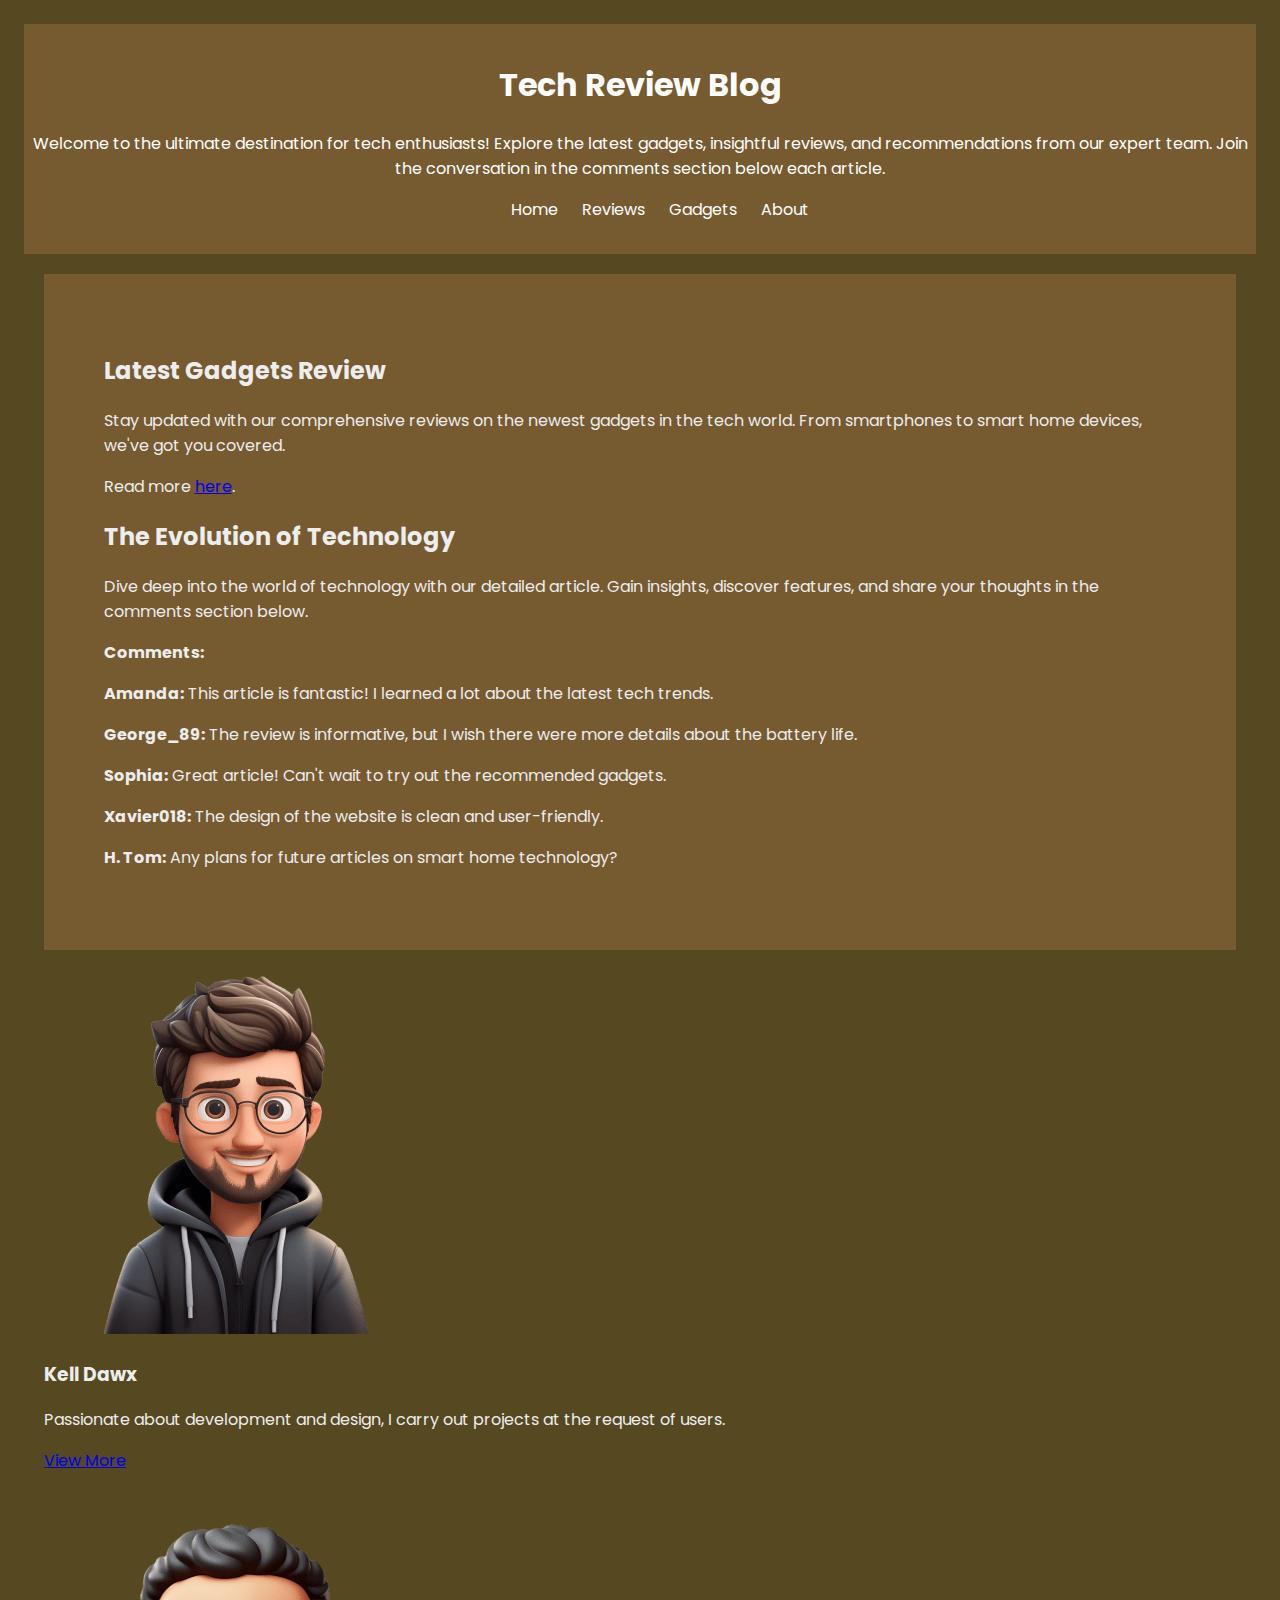
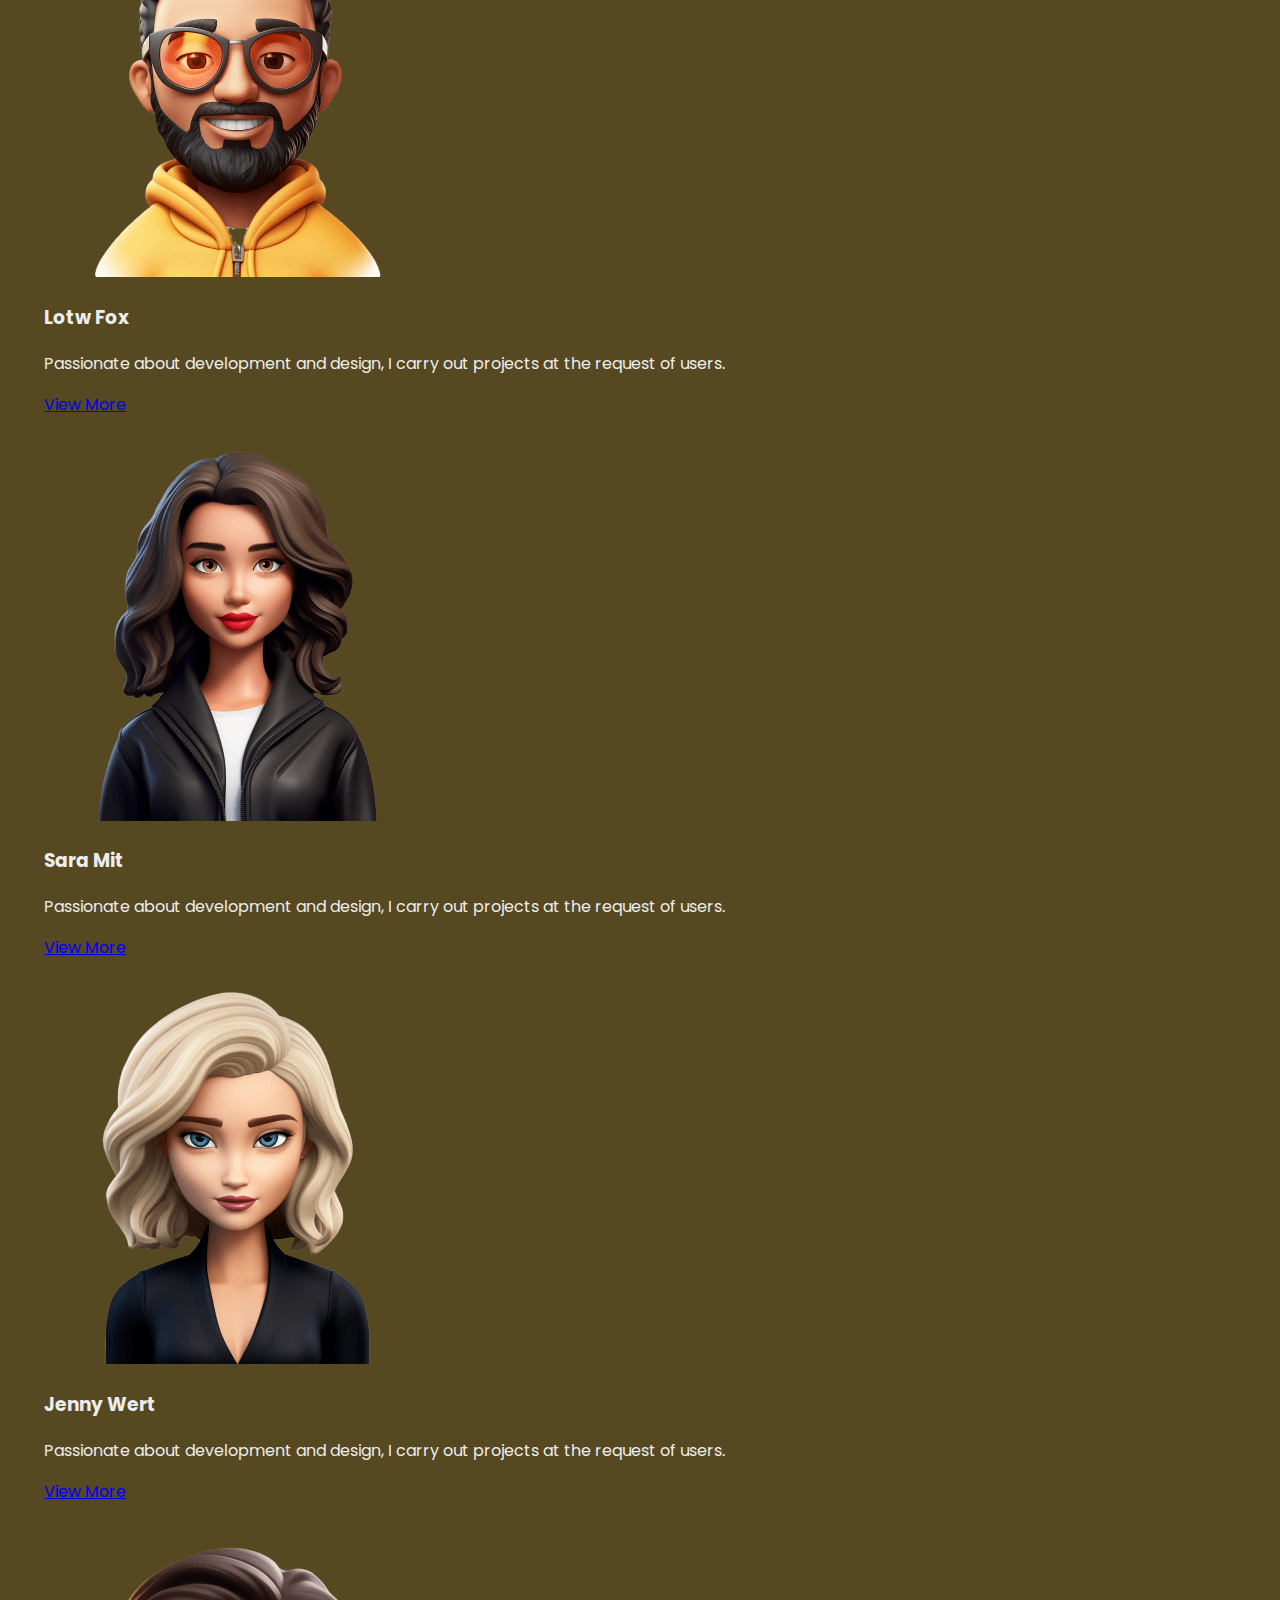
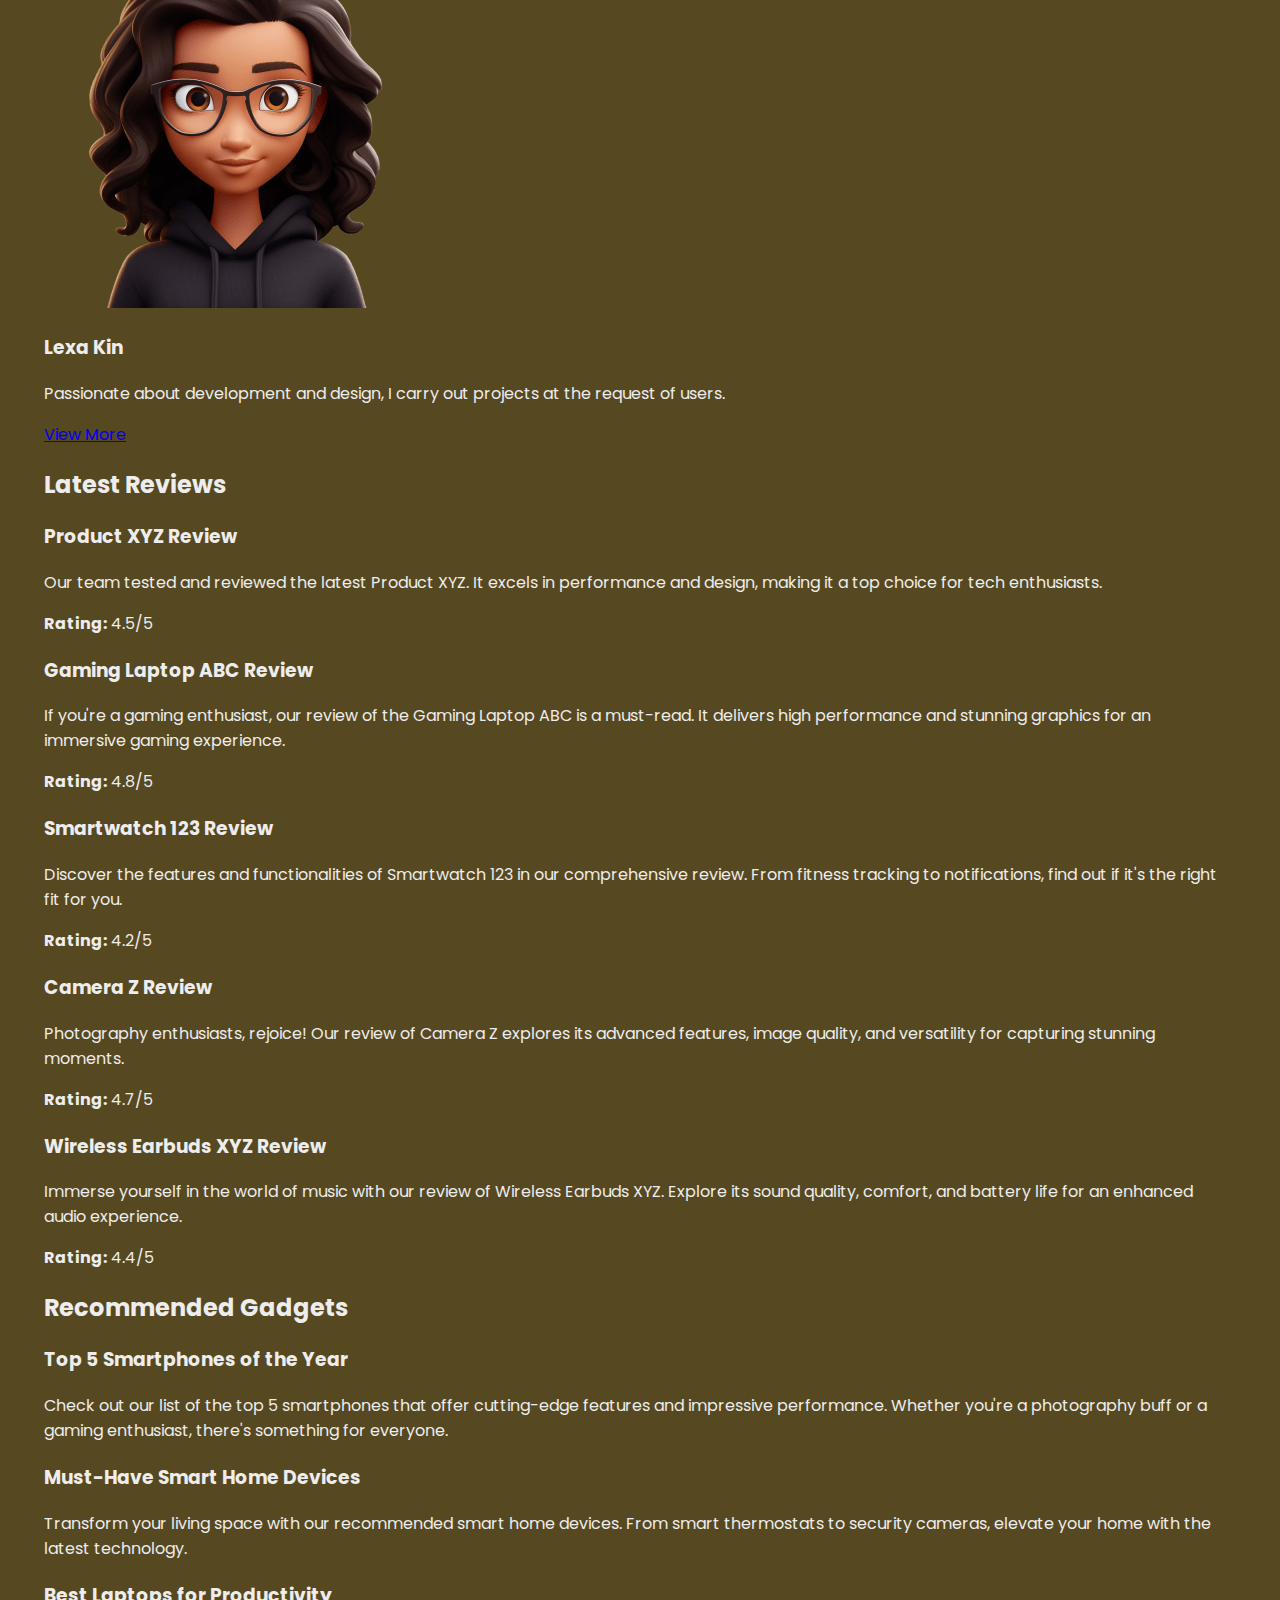
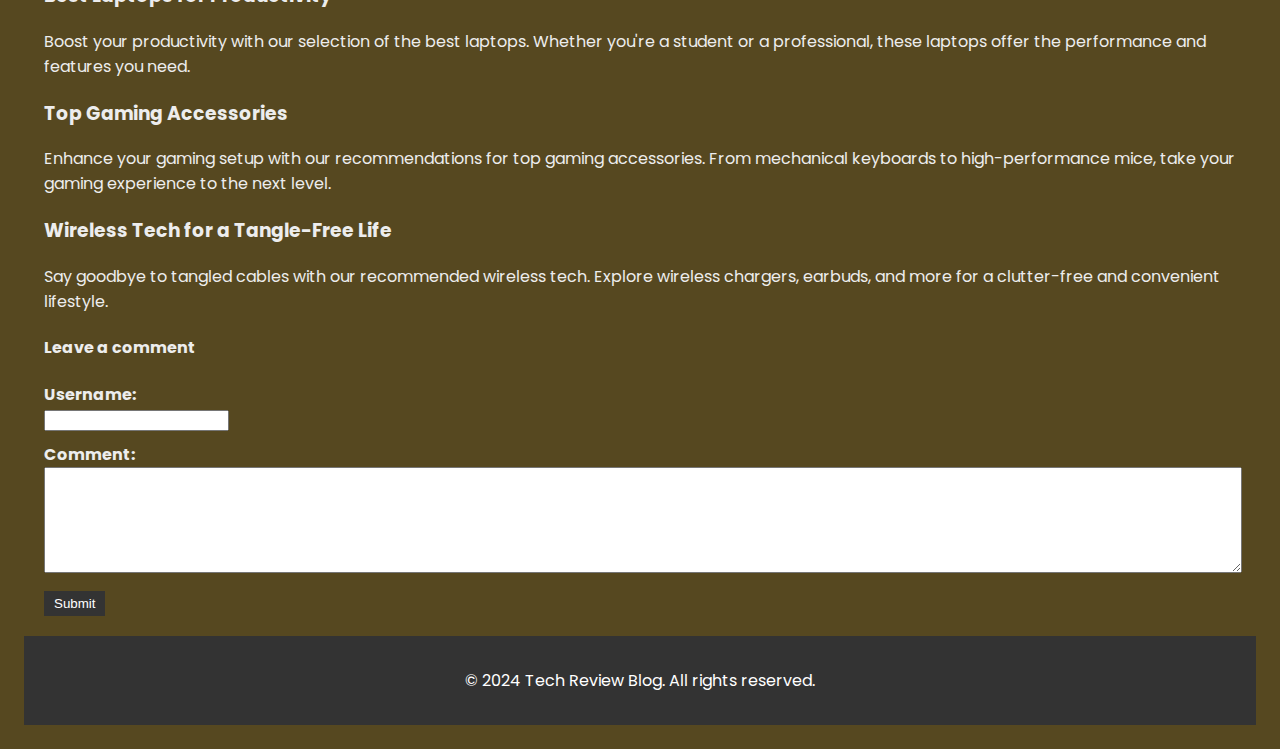
==== index.html @ 2a7f75d9 "update on image" ====
<!DOCTYPE html>
<html lang="en">

<head>
    <meta charset="UTF-8">
    <meta name="viewport" content="width=device-width, initial-scale=1.0">
    <link rel="stylesheet" href="styles.css">
    <title>Tech Review Blog</title>
</head>

<body>
    <header>
        <h1>Tech Review Blog</h1>
        <p>Welcome to the ultimate destination for tech enthusiasts! Explore the latest gadgets, insightful reviews, and recommendations from our expert team. Join the conversation in the comments section below each article.</p>
        <nav>
            <ul>
                <li><a href="#home">Home</a></li>
                <li><a href="#reviews">Reviews</a></li>
                <li><a href="#gadgets">Gadgets</a></li>
                <li><a href="#about">About</a></li>
            </ul>
        </nav>
    </header>

    <main>
        <section id="home">
            <article>
                <h2>Latest Gadgets Review</h2>
                <p>Stay updated with our comprehensive reviews on the newest gadgets in the tech world. From smartphones to smart home devices, we've got you covered.</p>
                <p>Read more <a href="#article1">here</a>.</p>
            </article>

            <article id="article1">
                <h2>The Evolution of Technology</h2>
                <p>Dive deep into the world of technology with our detailed article. 
                    Gain insights, discover features, and share your thoughts in the 
                    comments section below.</p>
                <p><strong>Comments:</strong></p>
                <div class="comments">
                    <div class="comment">
                        <p><strong>Amanda:</strong> This article is fantastic! I learned a lot about the latest tech trends.</p>
                    </div>
                    <div class="comment">
                        <p><strong>George_89:</strong> The review is informative, but I wish there were more details about the battery life.</p>
                    </div>
                    <div class="comment">
                        <p><strong>Sophia:</strong> Great article! Can't wait to try out the recommended gadgets.</p>
                    </div>
                    <div class="comment">
                        <p><strong>Xavier018:</strong> The design of the website is clean and user-friendly.</p>
                    </div>
                    <div class="comment">
                        <p><strong>H. Tom:</strong> Any plans for future articles on smart home technology?</p>
                    </div>
                </div>
            </article>
        </section>

        <section class="container">
            <div class="card__container swiper">
               <div class="card__content">
                  <div class="swiper-wrapper">
                     <article class="card__article swiper-slide">
                        <div class="card__image">
                           <img src="Asset/avatar-1.png" alt="image" class="card__img">
                           <div class="card__shadow"></div>
                        </div>
         
                        <div class="card__data">
                           <h3 class="card__name">Kell Dawx</h3>
                           <p class="card__description">
                              Passionate about development and design, 
                              I carry out projects at the request of users.
                           </p>
         
                           <a href="#" class="card__button">View More</a>
                        </div>
                     </article>
         
                     <article class="card__article swiper-slide">
                        <div class="card__image">
                           <img src="Asset/avatar-2.png" alt="image" class="card__img">
                           <div class="card__shadow"></div>
                        </div>
         
                        <div class="card__data">
                           <h3 class="card__name">Lotw Fox</h3>
                           <p class="card__description">
                              Passionate about development and design, 
                              I carry out projects at the request of users.
                           </p>
         
                           <a href="#" class="card__button">View More</a>
                        </div>
                     </article>
         
                     <article class="card__article swiper-slide">
                        <div class="card__image">
                           <img src="Asset/avatar-3.png" alt="image" class="card__img">
                           <div class="card__shadow"></div>
                        </div>
         
                        <div class="card__data">
                           <h3 class="card__name">Sara Mit</h3>
                           <p class="card__description">
                              Passionate about development and design, 
                              I carry out projects at the request of users.
                           </p>
         
                           <a href="#" class="card__button">View More</a>
                        </div>
                     </article>
         
                     <article class="card__article swiper-slide">
                        <div class="card__image">
                           <img src="Asset/avatar-4.png" alt="image" class="card__img">
                           <div class="card__shadow"></div>
                        </div>
         
                        <div class="card__data">
                           <h3 class="card__name">Jenny Wert</h3>
                           <p class="card__description">
                              Passionate about development and design, 
                              I carry out projects at the request of users.
                           </p>
         
                           <a href="#" class="card__button">View More</a>
                        </div>
                     </article>
   
                     <article class="card__article swiper-slide">
                        <div class="card__image">
                           <img src="Asset/avatar-5.png" alt="image" class="card__img">
                           <div class="card__shadow"></div>
                        </div>
         
                        <div class="card__data">
                           <h3 class="card__name">Lexa Kin</h3>
                           <p class="card__description">
                              Passionate about development and design, 
                              I carry out projects at the request of users.
                           </p>
         
                           <a href="#" class="card__button">View More</a>
                        </div>
                     </article>
                  </div>
               </div>
            </section>
            
        <section id="reviews">
            <h2>Latest Reviews</h2>
            <article class="review">
                <h3>Product XYZ Review</h3>
                <p>Our team tested and reviewed the latest Product XYZ. It excels in performance and design, making it a top choice for tech enthusiasts.</p>
                <p><strong>Rating:</strong> 4.5/5</p>
            </article>
            <article class="review">
                <h3>Gaming Laptop ABC Review</h3>
                <p>If you're a gaming enthusiast, our review of the Gaming Laptop ABC is a must-read. It delivers high performance and stunning graphics for an immersive gaming experience.</p>
                <p><strong>Rating:</strong> 4.8/5</p>
            </article>
            <article class="review">
                <h3>Smartwatch 123 Review</h3>
                <p>Discover the features and functionalities of Smartwatch 123 in our comprehensive review. From fitness tracking to notifications, find out if it's the right fit for you.</p>
                <p><strong>Rating:</strong> 4.2/5</p>
            </article>
            <article class="review">
                <h3>Camera Z Review</h3>
                <p>Photography enthusiasts, rejoice! Our review of Camera Z explores its advanced features, image quality, and versatility for capturing stunning moments.</p>
                <p><strong>Rating:</strong> 4.7/5</p>
            </article>
            <article class="review">
                <h3>Wireless Earbuds XYZ Review</h3>
                <p>Immerse yourself in the world of music with our review of Wireless Earbuds XYZ. Explore its sound quality, comfort, and battery life for an enhanced audio experience.</p>
                <p><strong>Rating:</strong> 4.4/5</p>
            </article>
        </section>

        <section id="gadgets">
            <h2>Recommended Gadgets</h2>
            <article class="recommendation">
                <h3>Top 5 Smartphones of the Year</h3>
                <p>Check out our list of the top 5 smartphones that offer cutting-edge features and impressive performance. Whether you're a photography buff or a gaming enthusiast, there's something for everyone.</p>
            </article>
            <article class="recommendation">
                <h3>Must-Have Smart Home Devices</h3>
                <p>Transform your living space with our recommended smart home devices. From smart thermostats to security cameras, elevate your home with the latest technology.</p>
            </article>
            <article class="recommendation">
                <h3>Best Laptops for Productivity</h3>
                <p>Boost your productivity with our selection of the best laptops. Whether you're a student or a professional, these laptops offer the performance and features you need.</p>
            </article>
            <article class="recommendation">
                <h3>Top Gaming Accessories</h3>
                <p>Enhance your gaming setup with our recommendations for top gaming accessories. From mechanical keyboards to high-performance mice, take your gaming experience to the next level.</p>
            </article>
            <article class="recommendation">
                <h3>Wireless Tech for a Tangle-Free Life</h3>
                <p>Say goodbye to tangled cables with our recommended wireless tech. Explore wireless chargers, earbuds, and more for a clutter-free and convenient lifestyle.</p>
            </article>
            <form class="comment-form">
                <h4>Leave a comment</h4>
                <div>
                  <label for="username">Username:</label>
                  <input type="text" id="username" name="username" required>
                </div>
                <div>
                  <label for="comment">Comment:</label>
                  <textarea id="comment" name="comment" required></textarea>
                </div>
                <button type="submit">Submit</button>
              </form>
            </div>
        </section>
    </main>

    <footer>
        <p>&copy; 2024 Tech Review Blog. All rights reserved.</p>
    </footer>
</body>

</html>
---- styles.css ----
@import url('https://fonts.googleapis.com/css2?family=Poppins:wght@300;400;500;600;800;900&display=swap');


body {
    font-family: 'Poppins', sans-serif;
    margin: 12px;
    padding: 12px;
    box-sizing: border-box;
    background: var(--bg-color);
    color: var(--text-color);
}

:root {
    --bg-color: #564820;
    --second-bg-color: #765a30;
    --text-color: #ededed;
    --main-color: #f59d06;
}


header {
    background-color: var(--second-bg-color);
    color: #fff;
    text-align: center;
    padding: 1em 0;
}

nav ul {
    list-style: none;
}

nav ul li {
    display: inline;
    margin: 0 10px;
}

nav a {
    text-decoration: none;
    color: #fff;
}

#home {
    background-color: var(--second-bg-color);
    padding: 5%;
}

main {
    padding: 20px;
}

article {
    margin-bottom: 20px;
}

.comment-form div {
    margin-bottom: 10px;
  }
  
  .comment-form label {
    display: block;
    font-weight: bold;
  }
  
  .comment-form textarea {
    width: 100%;
    height: 100px;
  }
  
  .comment-form button {
    background-color: #333;
    color: white;
    padding: 5px 10px;
    border: none;
    cursor: pointer;
  }

footer {
    background-color: #333;
    color: #fff;
    text-align: center;
    padding: 1em ;
}
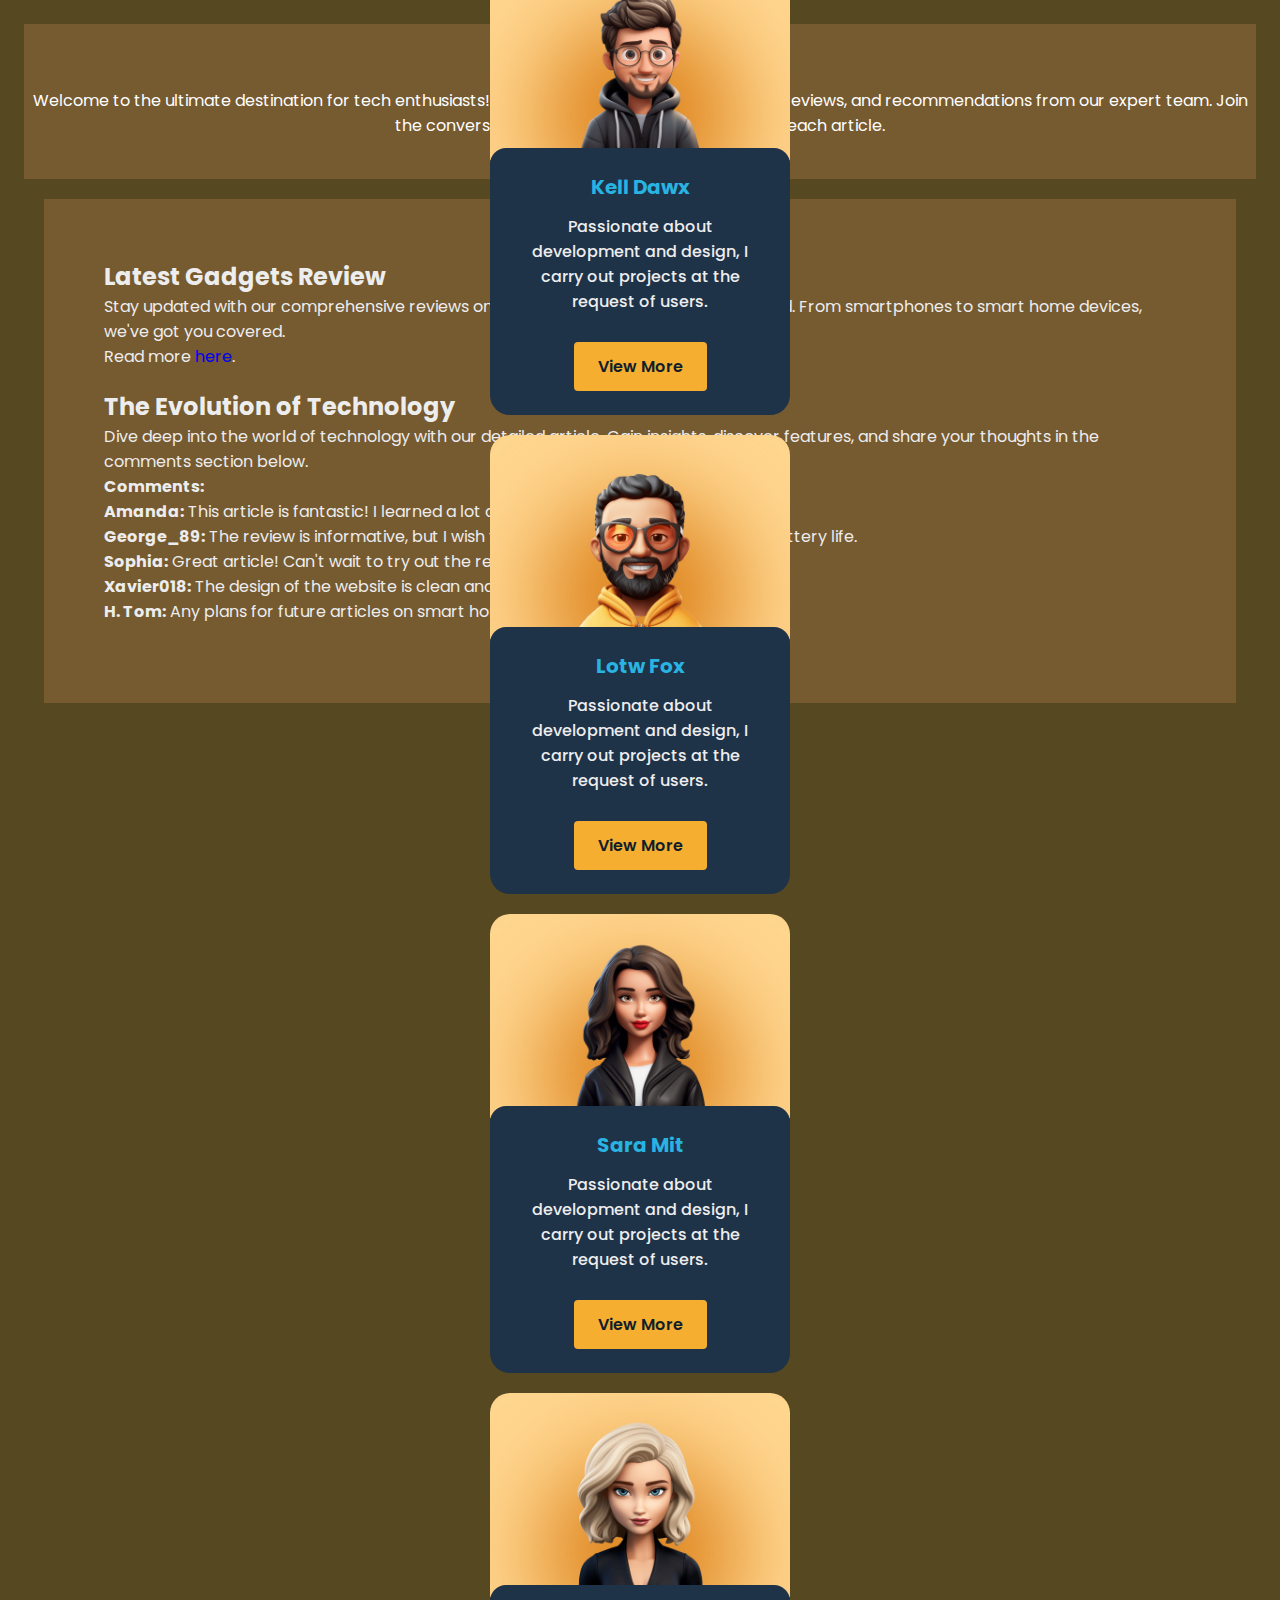
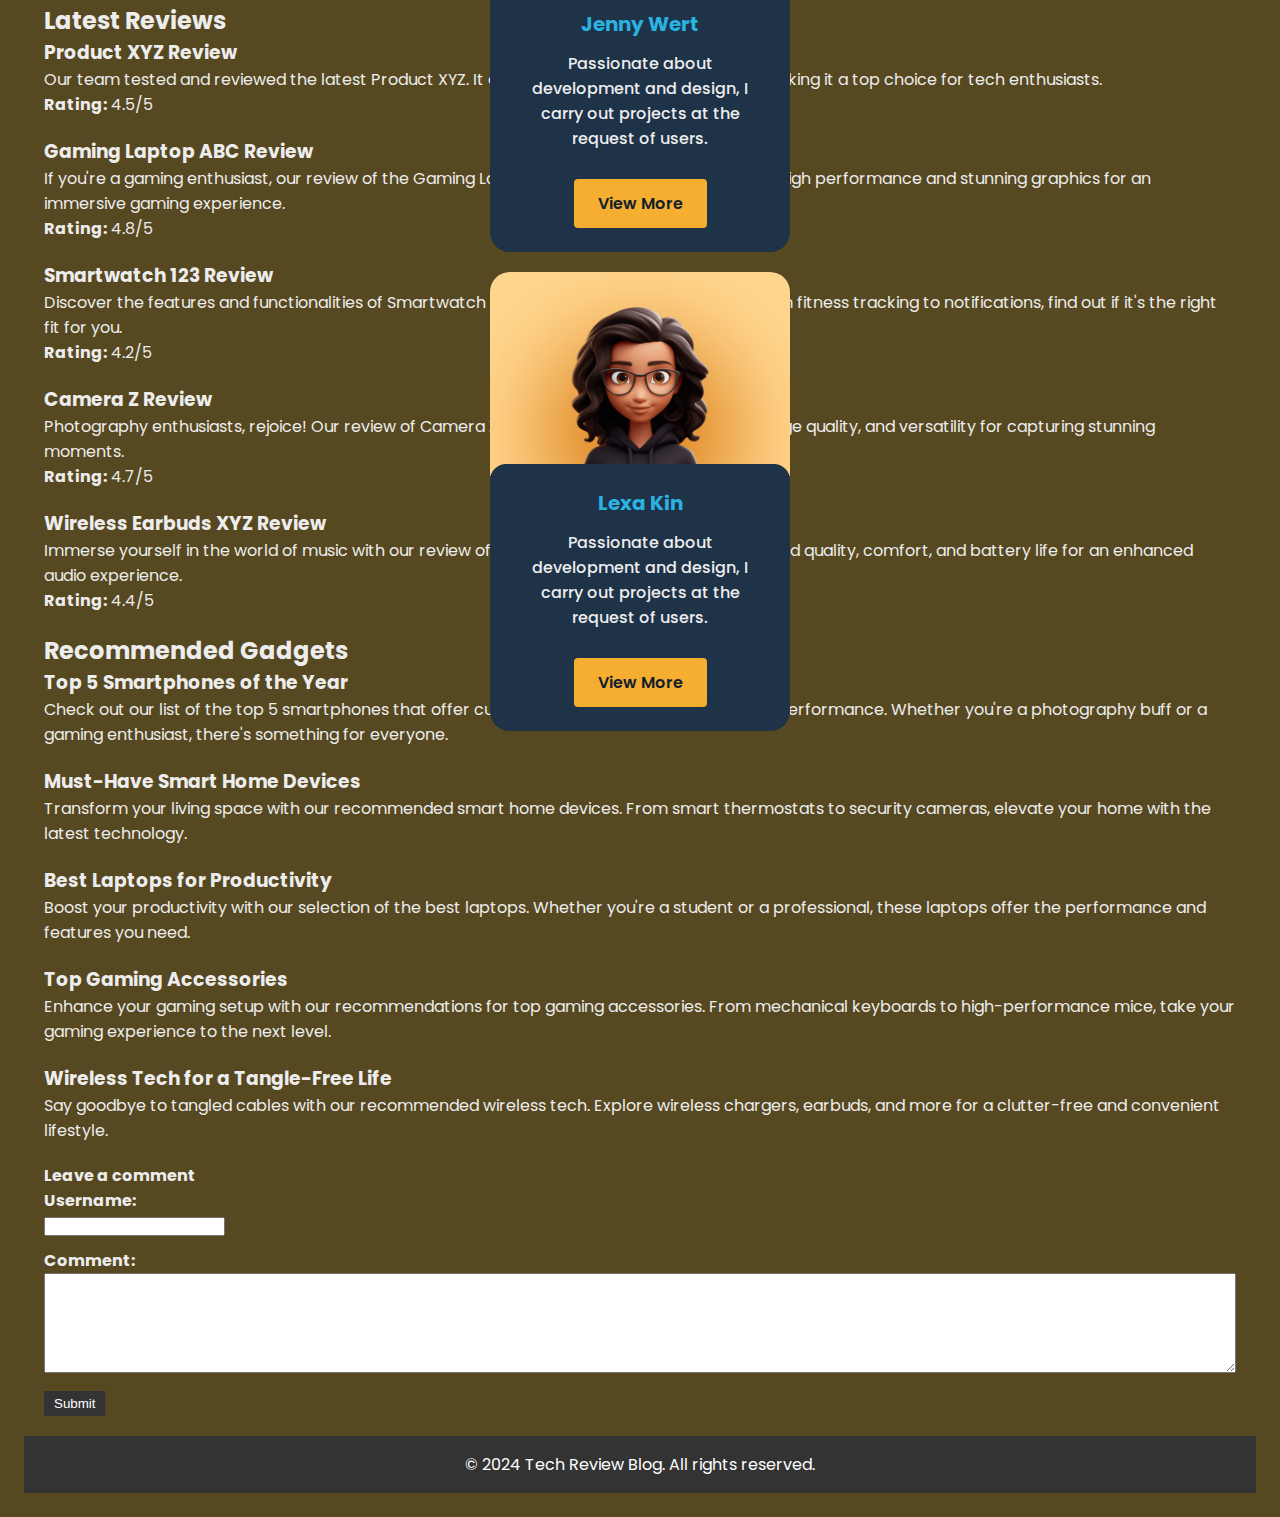
==== commit 544c716d: "add js file" ====
--- a/index.html
+++ b/index.html
@@ -4,7 +4,7 @@
 <head>
     <meta charset="UTF-8">
     <meta name="viewport" content="width=device-width, initial-scale=1.0">
-    <link rel="stylesheet" href="styles.css">
+    <link rel="stylesheet" href="Asset/css/styles.css">
     <title>Tech Review Blog</title>
 </head>
 
@@ -62,7 +62,7 @@
                   <div class="swiper-wrapper">
                      <article class="card__article swiper-slide">
                         <div class="card__image">
-                           <img src="Asset/avatar-1.png" alt="image" class="card__img">
+                           <img src="Asset/img/avatar-1.png" alt="image" class="card__img">
                            <div class="card__shadow"></div>
                         </div>
          
@@ -79,7 +79,7 @@
          
                      <article class="card__article swiper-slide">
                         <div class="card__image">
-                           <img src="Asset/avatar-2.png" alt="image" class="card__img">
+                           <img src="Asset/img/avatar-2.png" alt="image" class="card__img">
                            <div class="card__shadow"></div>
                         </div>
          
@@ -96,7 +96,7 @@
          
                      <article class="card__article swiper-slide">
                         <div class="card__image">
-                           <img src="Asset/avatar-3.png" alt="image" class="card__img">
+                           <img src="Asset/img/avatar-3.png" alt="image" class="card__img">
                            <div class="card__shadow"></div>
                         </div>
          
@@ -113,7 +113,7 @@
          
                      <article class="card__article swiper-slide">
                         <div class="card__image">
-                           <img src="Asset/avatar-4.png" alt="image" class="card__img">
+                           <img src="Asset/img/avatar-4.png" alt="image" class="card__img">
                            <div class="card__shadow"></div>
                         </div>
          
@@ -130,7 +130,7 @@
    
                      <article class="card__article swiper-slide">
                         <div class="card__image">
-                           <img src="Asset/avatar-5.png" alt="image" class="card__img">
+                           <img src="Asset/img/avatar-5.png" alt="image" class="card__img">
                            <div class="card__shadow"></div>
                         </div>
          
--- a/Asset/css/styles.css
+++ b/Asset/css/styles.css
@@ -0,0 +1,271 @@
+@import url('https://fonts.googleapis.com/css2?family=Poppins:wght@300;400;500;600;800;900&display=swap');
+
+/*=============== VARIABLES CSS ===============*/
+:root {
+    /*========== Colors ==========*/
+    /*Color mode HSL(hue, saturation, lightness)*/
+    --first-color: hsl(38, 92%, 58%);
+    --first-color-light: hsl(38, 100%, 78%);
+    --first-color-alt: hsl(32, 75%, 50%);
+    --second-color: hsl(195, 75%, 52%);
+    --dark-color: hsl(212, 40%, 12%);
+    --white-color: hsl(212, 4%, 95%);
+    --body-color: hsl(212, 42%, 15%);
+    --container-color: hsl(212, 42%, 20%);
+  
+    /*========== Font and typography ==========*/
+    /*.5rem = 8px | 1rem = 16px ...*/
+    --body-font: "Bai Jamjuree", sans-serif;
+    --h2-font-size: 1.25rem;
+    --normal-font-size: 1rem;
+  }
+  
+  /*=============== BASE ===============*/
+  * {
+    box-sizing: border-box;
+    padding: 0;
+    margin: 0;
+  }
+  
+  body {
+    font-family: var(--body-font);
+    font-size: var(--normal-font-size);
+    background-color: var(--body-color);
+    color: var(--white-color);
+  }
+  
+  a {
+    text-decoration: none;
+  }
+  
+  img {
+    display: block;
+    max-width: 100%;
+    height: auto;
+  }
+  
+  /*=============== CARD ===============*/
+  .container {
+    display: flex;
+    justify-content: center;
+    align-items: center;
+    height: 100vh;
+  }
+  
+  .card__container {
+    padding-block: 5rem;
+  }
+  
+  .card__content {
+    margin-inline: 1.75rem;
+    border-radius: 1.25rem;
+    overflow: hidden;
+  }
+  
+  .card__article {
+    width: 300px; /* Remove after adding swiper js */
+    border-radius: 1.25rem;
+    overflow: hidden;
+  }
+  
+  .card__image {
+    position: relative;
+    background-color: var(--first-color-light);
+    padding-top: 1.5rem;
+    margin-bottom: -.75rem;
+  }
+  
+  .card__data {
+    background-color: var(--container-color);
+    padding: 1.5rem 2rem;
+    border-radius: 1rem;
+    text-align: center;
+    position: relative;
+    z-index: 10;
+  }
+  
+  .card__img {
+    width: 180px;
+    margin: 0 auto;
+    position: relative;
+    z-index: 5;
+  }
+  
+  .card__shadow {
+    width: 200px;
+    height: 200px;
+    background-color: var(--first-color-alt);
+    border-radius: 50%;
+    position: absolute;
+    top: 3.75rem;
+    left: 0;
+    right: 0;
+    margin-inline: auto;
+    filter: blur(45px);
+  }
+  
+  .card__name {
+    font-size: var(--h2-font-size);
+    color: var(--second-color);
+    margin-bottom: .75rem;
+  }
+  
+  .card__description {
+    font-weight: 500;
+    margin-bottom: 1.75rem;
+  }
+  
+  .card__button {
+    display: inline-block;
+    background-color: var(--first-color);
+    padding: .75rem 1.5rem;
+    border-radius: .25rem;
+    color: var(--dark-color);
+    font-weight: 600;
+  }
+  
+  /* Swiper class */
+  .swiper-button-prev:after,
+  .swiper-button-next:after {
+    content: "";
+  }
+  
+  .swiper-button-prev,
+  .swiper-button-next {
+    width: initial;
+    height: initial;
+    font-size: 3rem;
+    color: var(--second-color);
+    display: none;
+  }
+  
+  .swiper-button-prev {
+    left: 0;
+  }
+  
+  .swiper-button-next {
+    right: 0;
+  }
+  
+  .swiper-pagination-bullet {
+    background-color: hsl(212, 32%, 40%);
+    opacity: 1;
+  }
+  
+  .swiper-pagination-bullet-active {
+    background-color: var(--second-color);
+  }
+  
+  /*=============== BREAKPOINTS ===============*/
+  /* For small devices */
+  @media screen and (max-width: 320px) {
+    .card__data {
+      padding: 1rem;
+    }
+  }
+  
+  /* For medium devices */
+  @media screen and (min-width: 768px) {
+    .card__content {
+      margin-inline: 3rem;
+    }
+  
+    .swiper-button-next,
+    .swiper-button-prev {
+      display: block;
+    }
+  }
+  
+  /* For large devices */
+  @media screen and (min-width: 1120px) {
+    .card__container {
+      max-width: 1120px;
+    }
+  
+    .swiper-button-prev {
+      left: -1rem;
+    }
+    .swiper-button-next {
+      right: -1rem;
+    }
+  }
+  
+body {
+    font-family: 'Poppins', sans-serif;
+    margin: 12px;
+    padding: 12px;
+    box-sizing: border-box;
+    background: var(--bg-color);
+    color: var(--text-color);
+}
+
+:root {
+    --bg-color: #564820;
+    --second-bg-color: #765a30;
+    --text-color: #ededed;
+    --main-color: #f59d06;
+}
+
+
+header {
+    background-color: var(--second-bg-color);
+    color: #fff;
+    text-align: center;
+    padding: 1em 0;
+}
+
+nav ul {
+    list-style: none;
+}
+
+nav ul li {
+    display: inline;
+    margin: 0 10px;
+}
+
+nav a {
+    text-decoration: none;
+    color: #fff;
+}
+
+#home {
+    background-color: var(--second-bg-color);
+    padding: 5%;
+}
+
+main {
+    padding: 20px;
+}
+
+article {
+    margin-bottom: 20px;
+}
+
+.comment-form div {
+    margin-bottom: 10px;
+  }
+  
+  .comment-form label {
+    display: block;
+    font-weight: bold;
+  }
+  
+  .comment-form textarea {
+    width: 100%;
+    height: 100px;
+  }
+  
+  .comment-form button {
+    background-color: #333;
+    color: white;
+    padding: 5px 10px;
+    border: none;
+    cursor: pointer;
+  }
+
+footer {
+    background-color: #333;
+    color: #fff;
+    text-align: center;
+    padding: 1em ;
+}
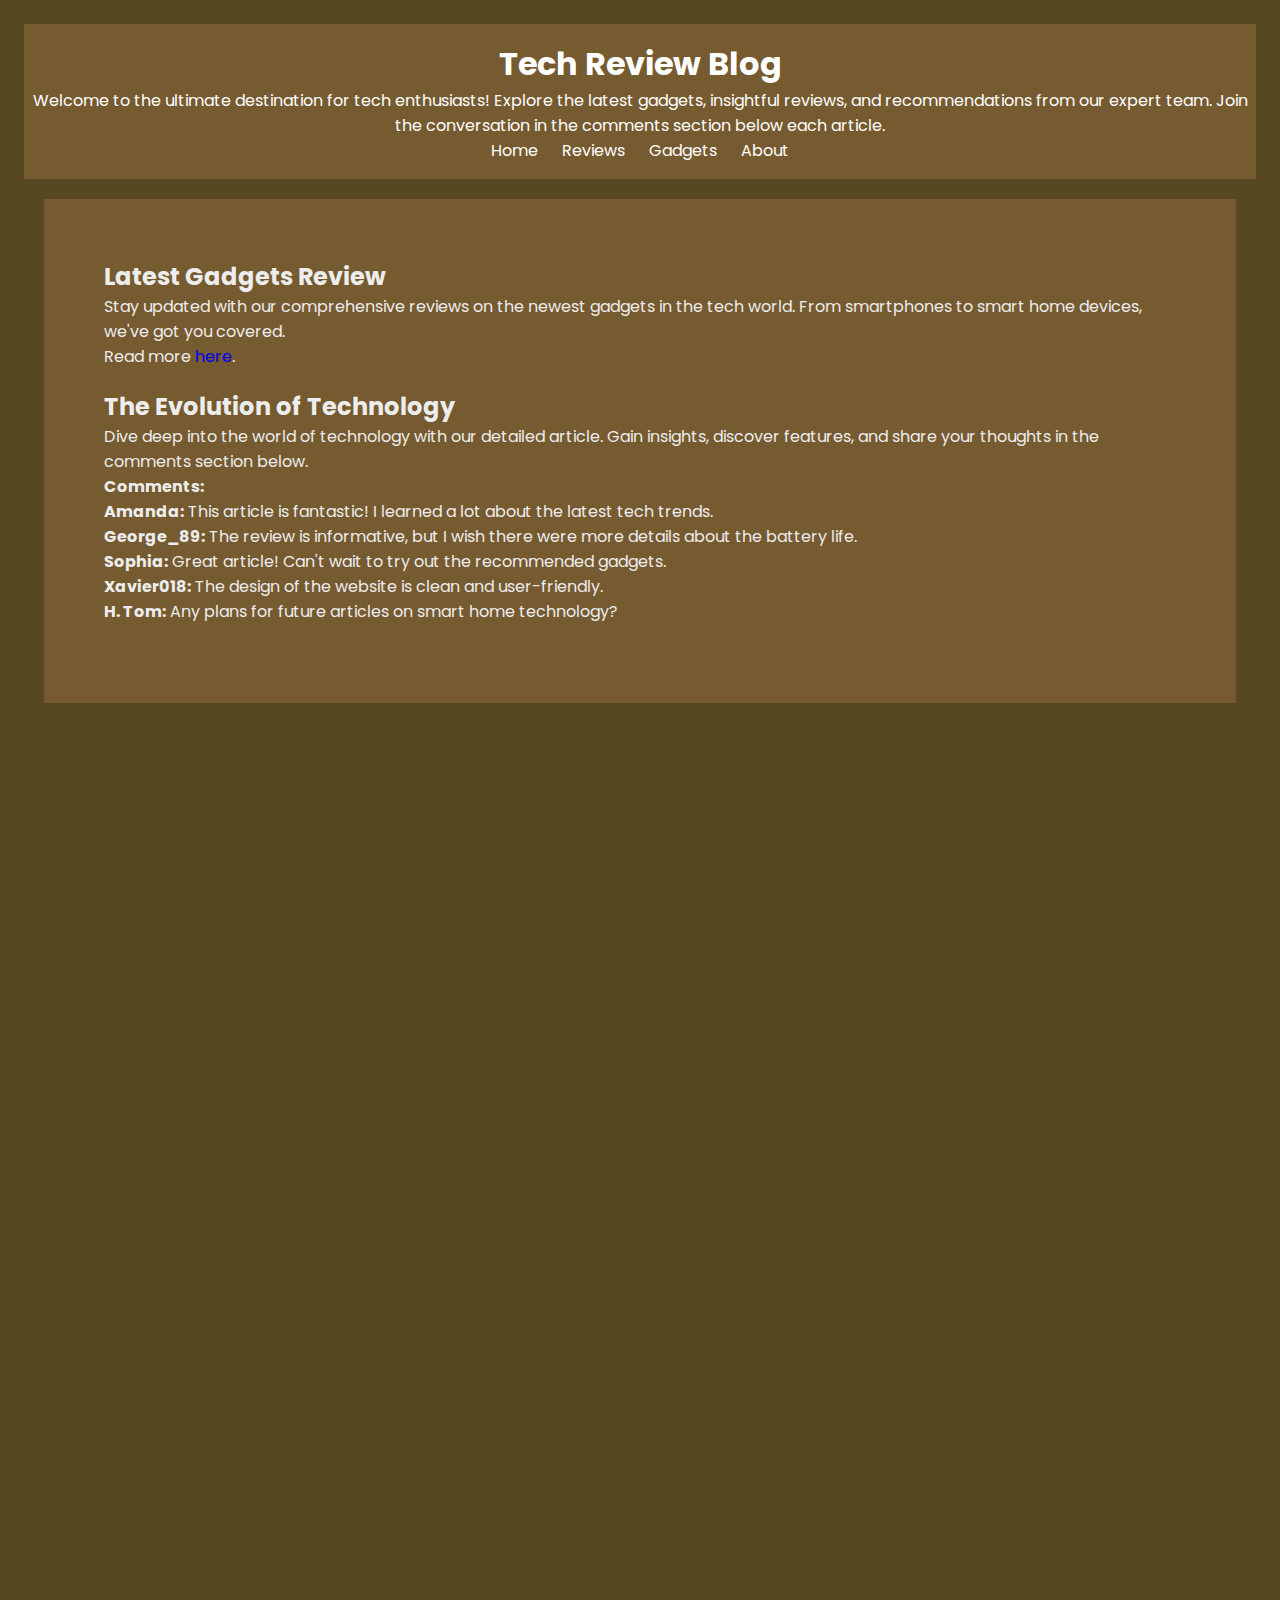
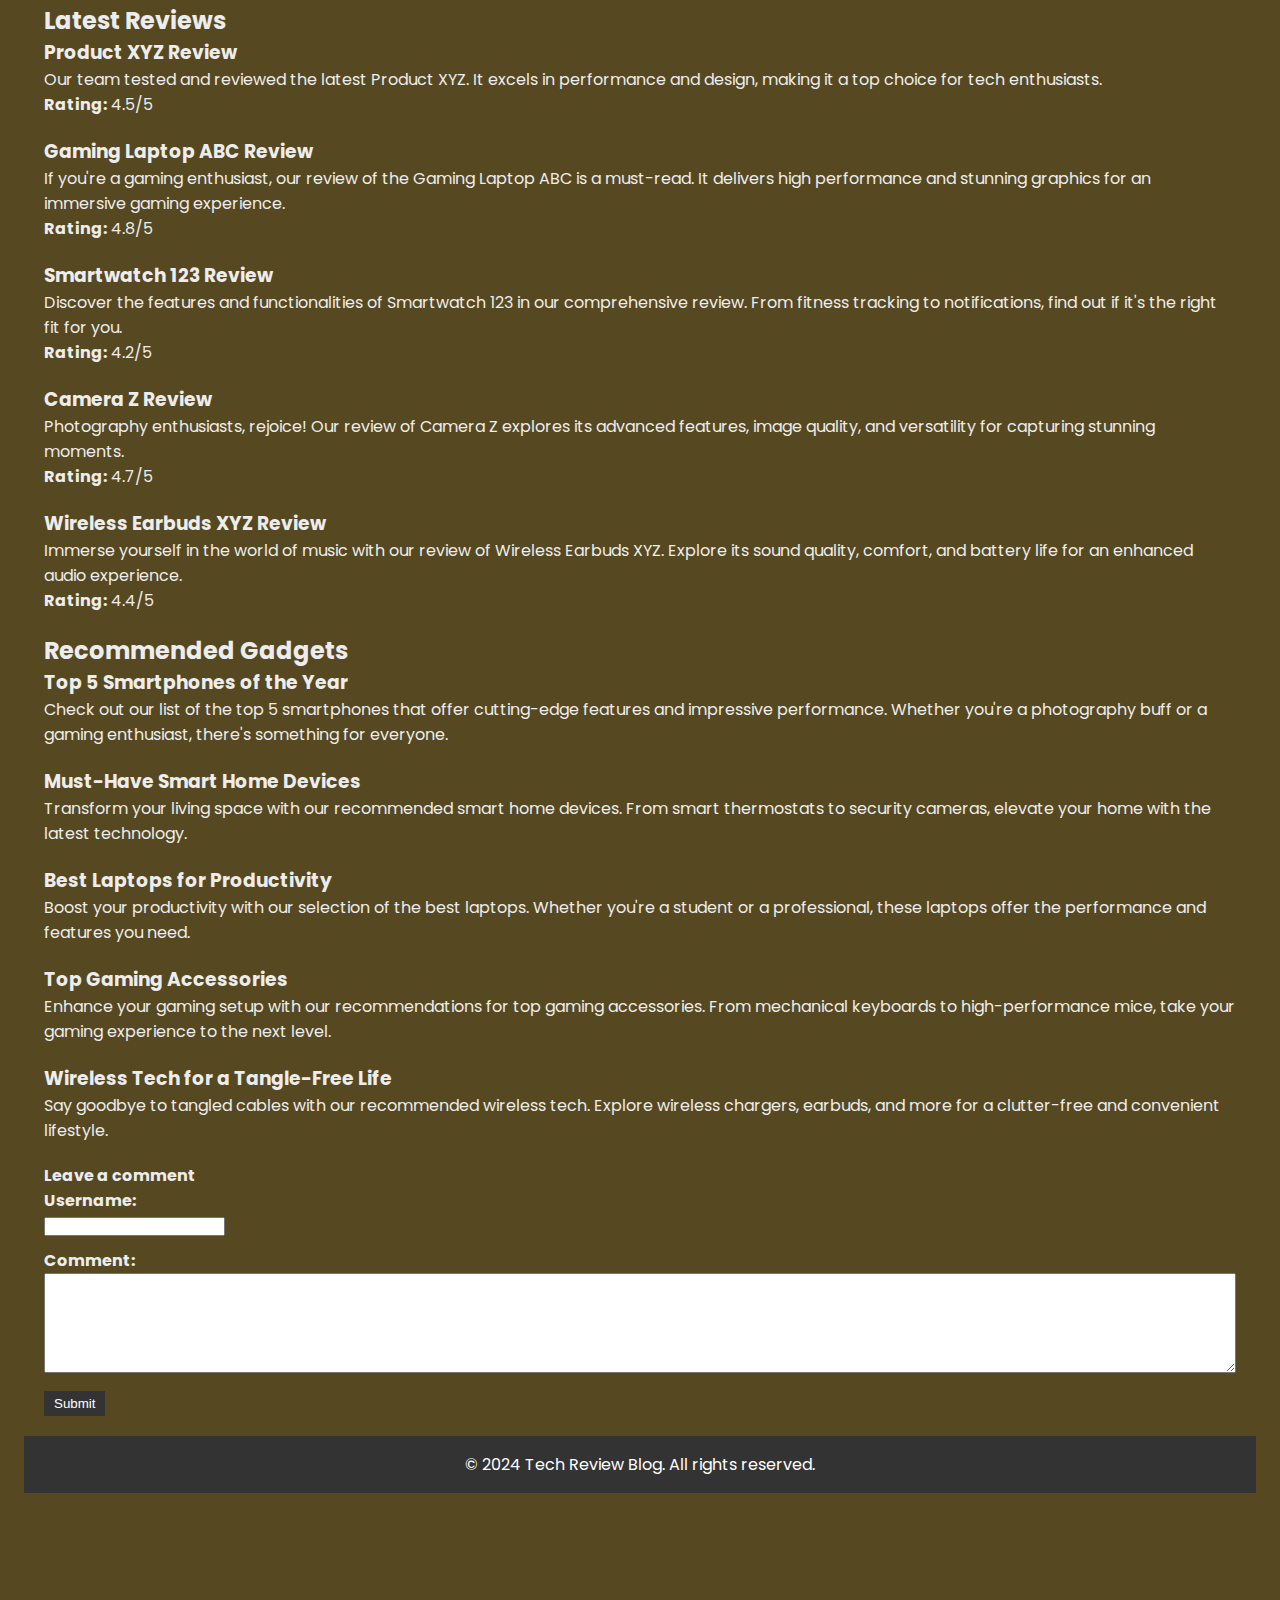
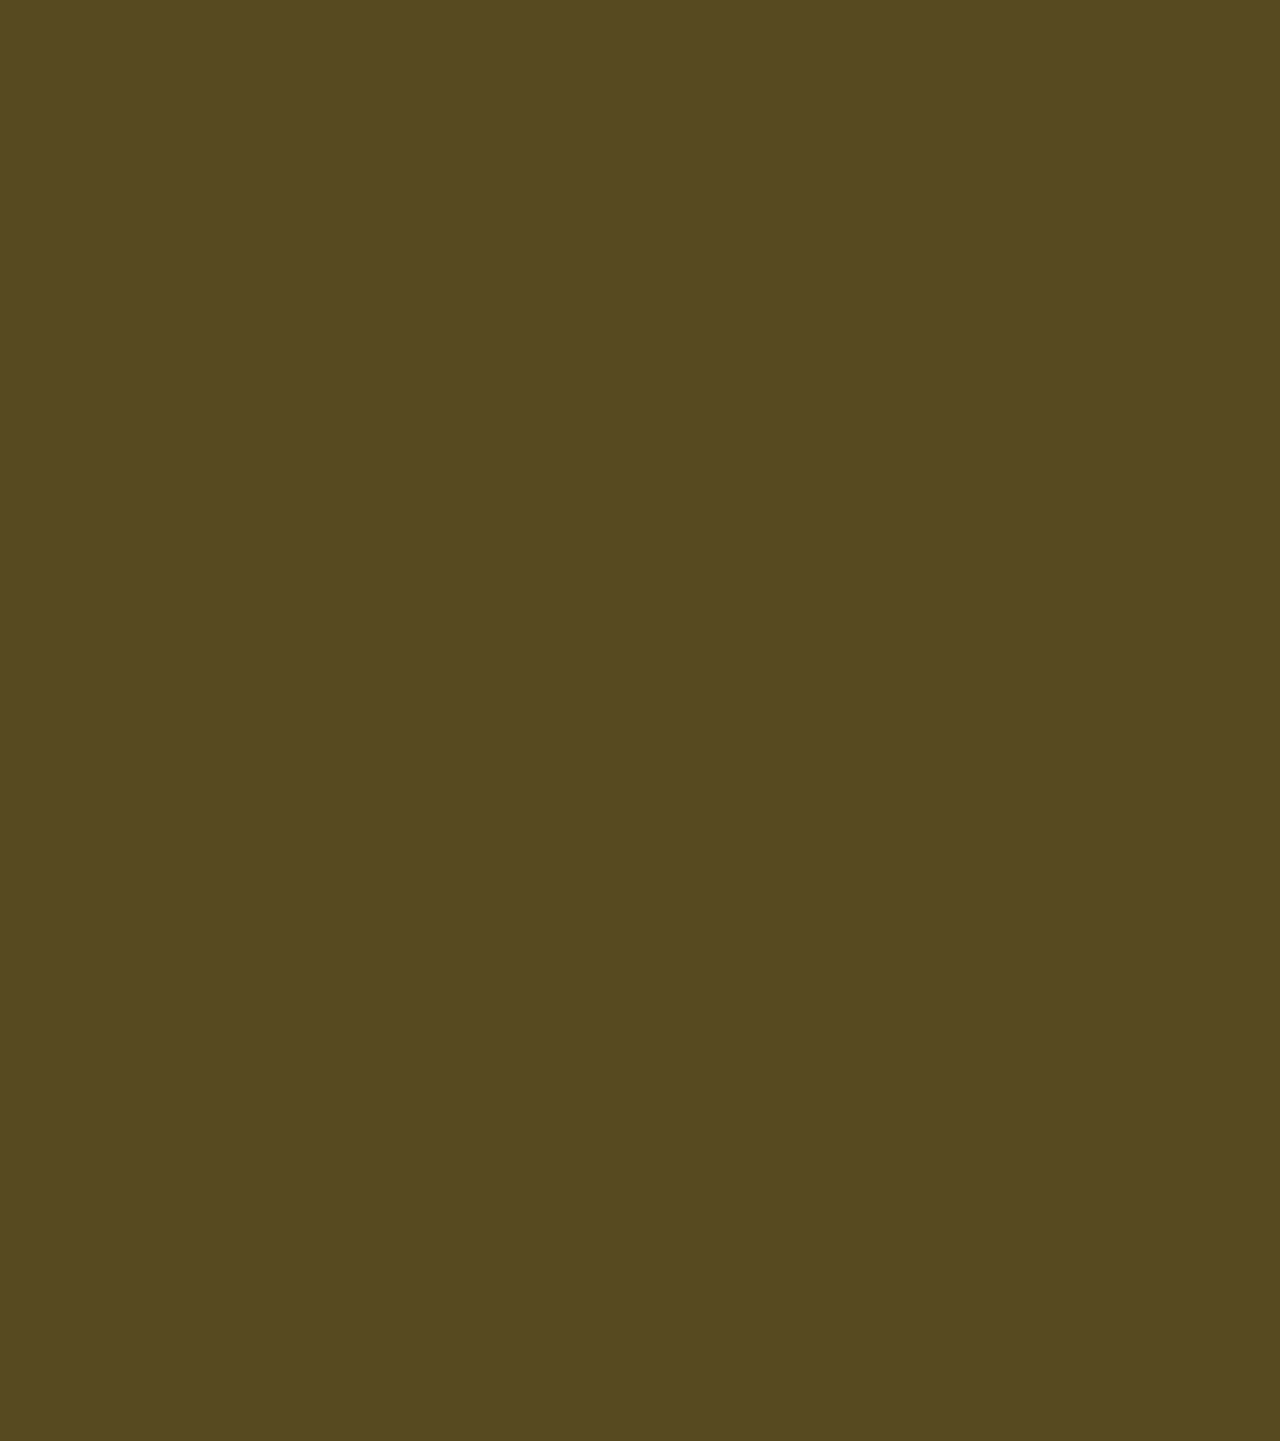
==== commit 70a5d465: "modified js" ====
--- a/index.html
+++ b/index.html
@@ -218,6 +218,13 @@
     <footer>
         <p>&copy; 2024 Tech Review Blog. All rights reserved.</p>
     </footer>
+
+    <!--=============== SWIPER JS ===============-->
+    <script src="Asset/swiper/swiper.js"></script>
+
+    <!--=============== SCRIPT JS ===============-->
+    <script src="Asset/js/script.js"></script>
+
 </body>
 
 </html>
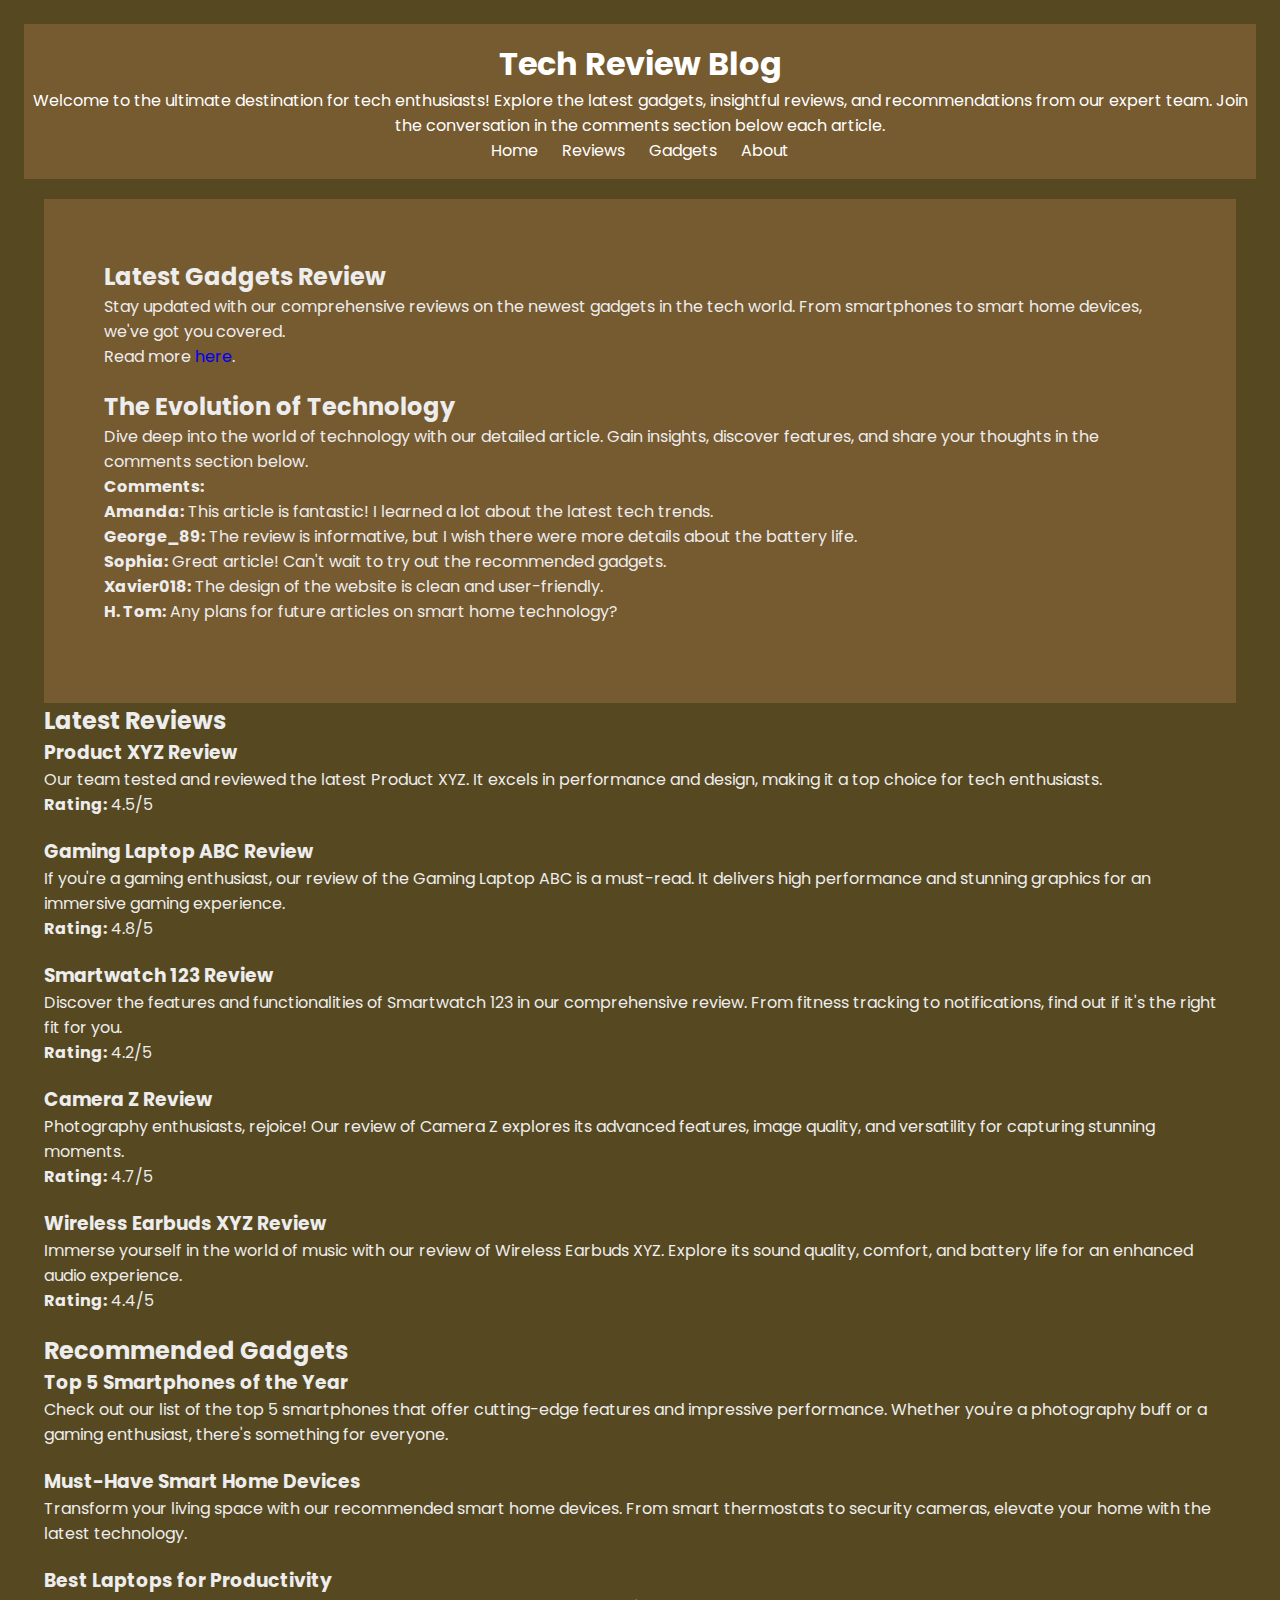
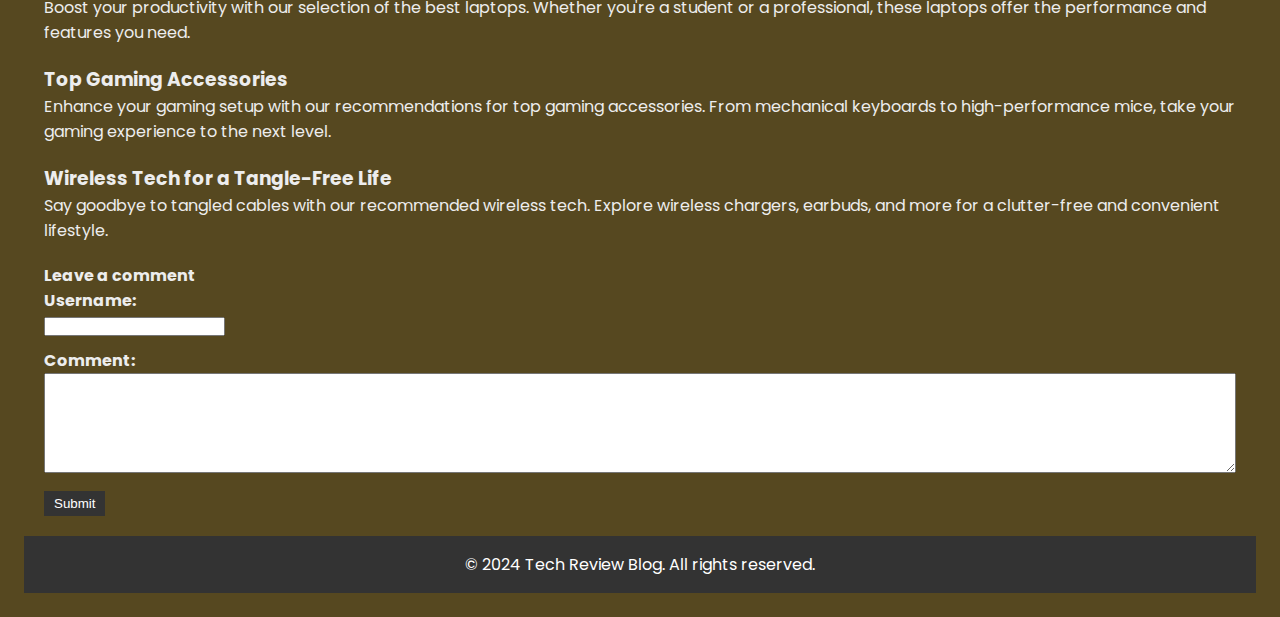
==== commit fed3d5d9: "code modified" ====
--- a/index.html
+++ b/index.html
@@ -55,98 +55,6 @@
                 </div>
             </article>
         </section>
-
-        <section class="container">
-            <div class="card__container swiper">
-               <div class="card__content">
-                  <div class="swiper-wrapper">
-                     <article class="card__article swiper-slide">
-                        <div class="card__image">
-                           <img src="Asset/img/avatar-1.png" alt="image" class="card__img">
-                           <div class="card__shadow"></div>
-                        </div>
-         
-                        <div class="card__data">
-                           <h3 class="card__name">Kell Dawx</h3>
-                           <p class="card__description">
-                              Passionate about development and design, 
-                              I carry out projects at the request of users.
-                           </p>
-         
-                           <a href="#" class="card__button">View More</a>
-                        </div>
-                     </article>
-         
-                     <article class="card__article swiper-slide">
-                        <div class="card__image">
-                           <img src="Asset/img/avatar-2.png" alt="image" class="card__img">
-                           <div class="card__shadow"></div>
-                        </div>
-         
-                        <div class="card__data">
-                           <h3 class="card__name">Lotw Fox</h3>
-                           <p class="card__description">
-                              Passionate about development and design, 
-                              I carry out projects at the request of users.
-                           </p>
-         
-                           <a href="#" class="card__button">View More</a>
-                        </div>
-                     </article>
-         
-                     <article class="card__article swiper-slide">
-                        <div class="card__image">
-                           <img src="Asset/img/avatar-3.png" alt="image" class="card__img">
-                           <div class="card__shadow"></div>
-                        </div>
-         
-                        <div class="card__data">
-                           <h3 class="card__name">Sara Mit</h3>
-                           <p class="card__description">
-                              Passionate about development and design, 
-                              I carry out projects at the request of users.
-                           </p>
-         
-                           <a href="#" class="card__button">View More</a>
-                        </div>
-                     </article>
-         
-                     <article class="card__article swiper-slide">
-                        <div class="card__image">
-                           <img src="Asset/img/avatar-4.png" alt="image" class="card__img">
-                           <div class="card__shadow"></div>
-                        </div>
-         
-                        <div class="card__data">
-                           <h3 class="card__name">Jenny Wert</h3>
-                           <p class="card__description">
-                              Passionate about development and design, 
-                              I carry out projects at the request of users.
-                           </p>
-         
-                           <a href="#" class="card__button">View More</a>
-                        </div>
-                     </article>
-   
-                     <article class="card__article swiper-slide">
-                        <div class="card__image">
-                           <img src="Asset/img/avatar-5.png" alt="image" class="card__img">
-                           <div class="card__shadow"></div>
-                        </div>
-         
-                        <div class="card__data">
-                           <h3 class="card__name">Lexa Kin</h3>
-                           <p class="card__description">
-                              Passionate about development and design, 
-                              I carry out projects at the request of users.
-                           </p>
-         
-                           <a href="#" class="card__button">View More</a>
-                        </div>
-                     </article>
-                  </div>
-               </div>
-            </section>
             
         <section id="reviews">
             <h2>Latest Reviews</h2>
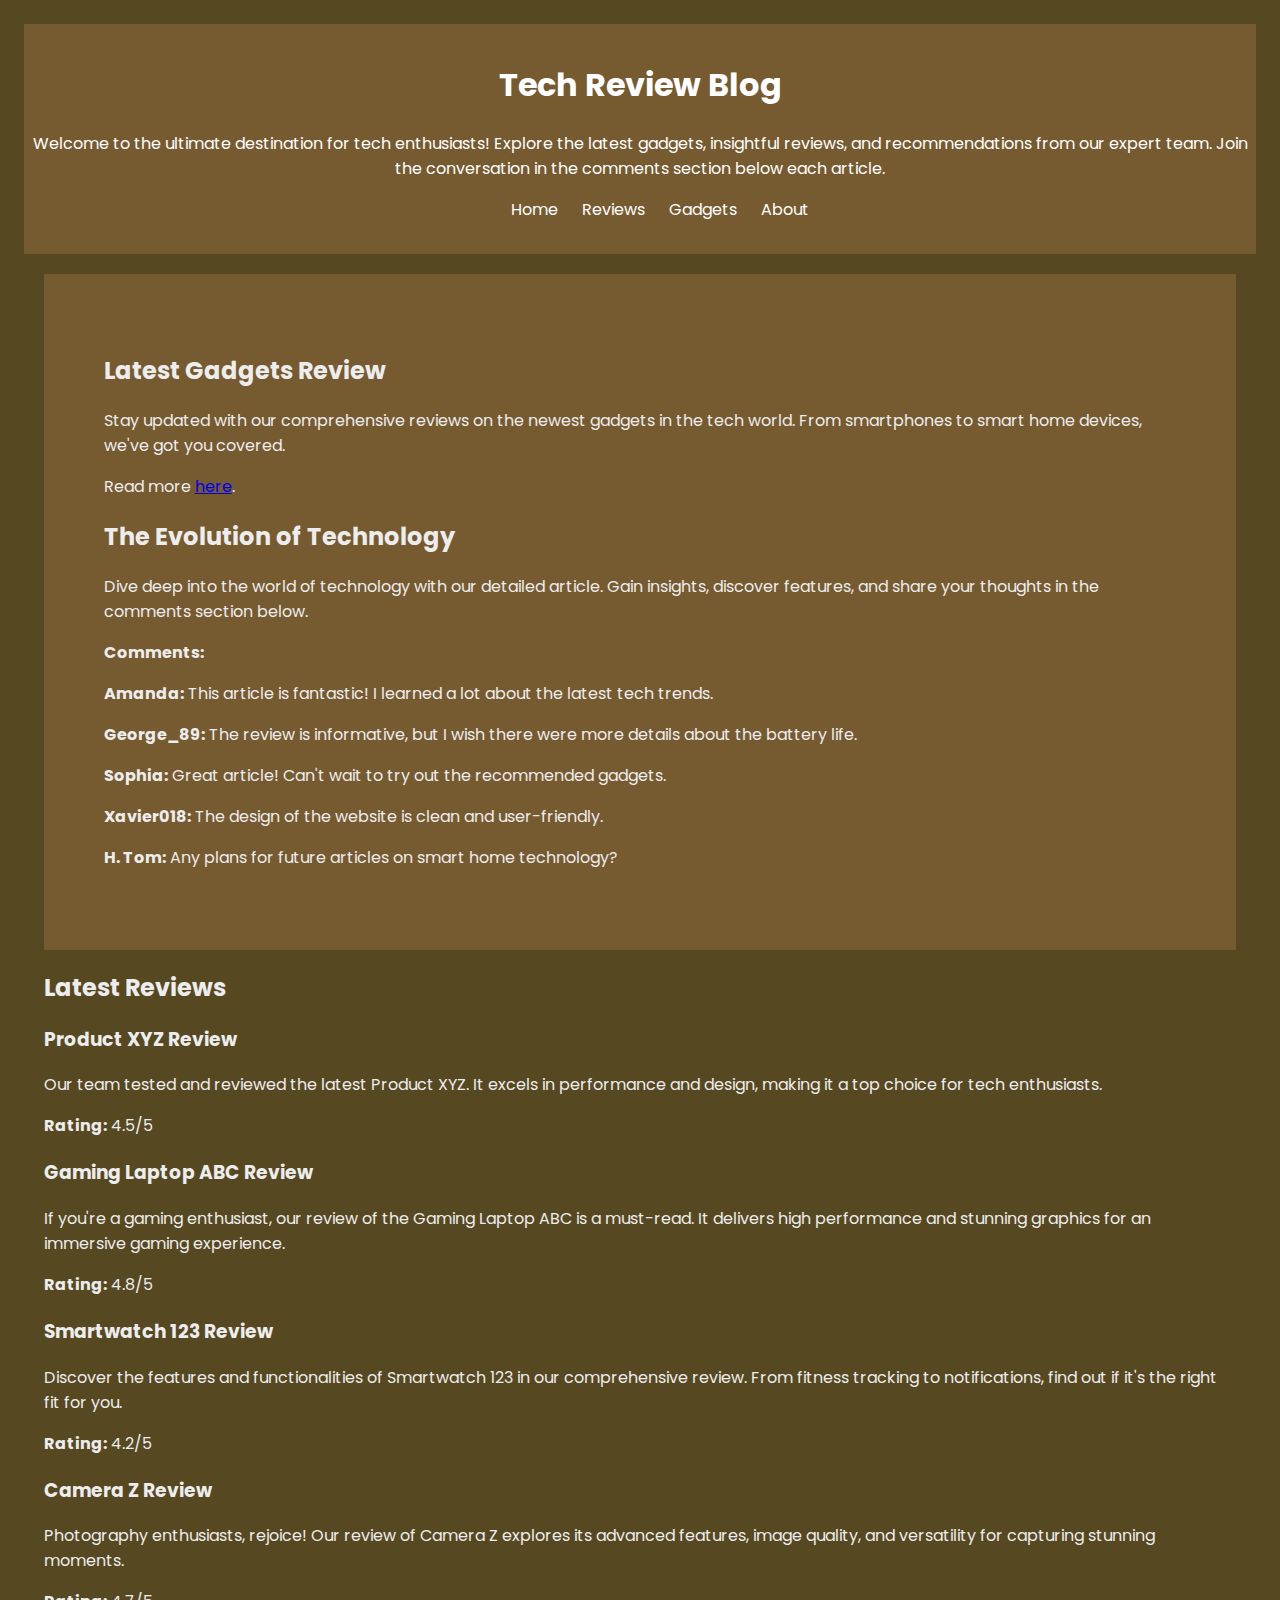
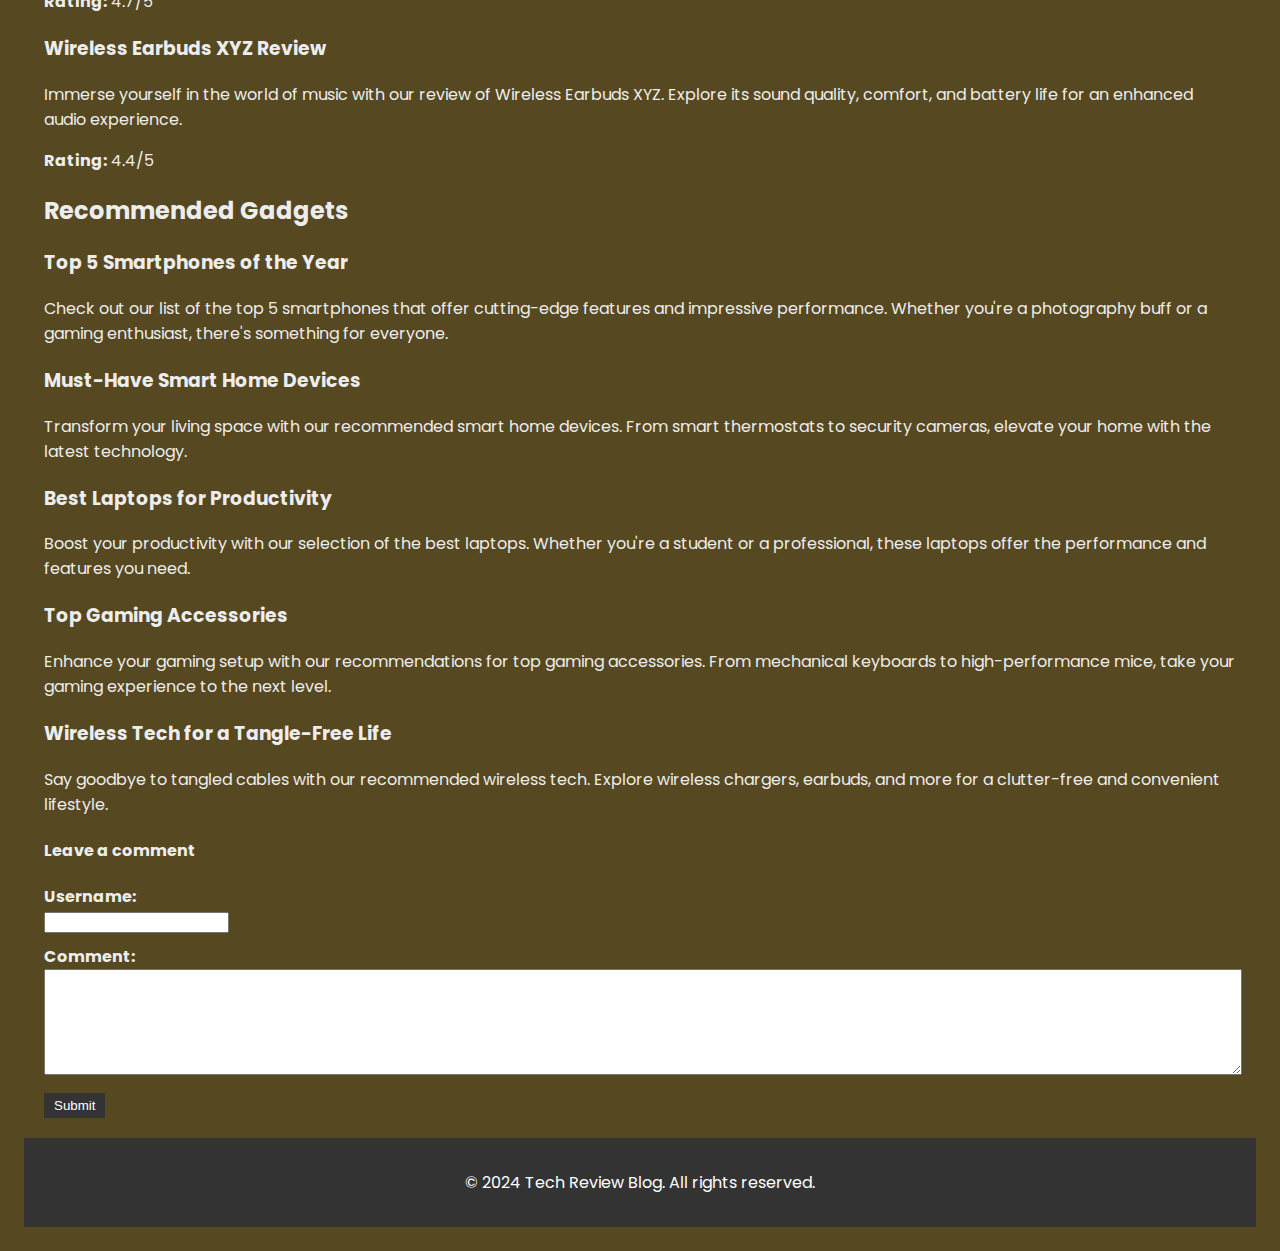
==== commit e4aff648: "changes in source code" ====
--- a/index.html
+++ b/index.html
@@ -127,12 +127,6 @@
         <p>&copy; 2024 Tech Review Blog. All rights reserved.</p>
     </footer>
 
-    <!--=============== SWIPER JS ===============-->
-    <script src="Asset/swiper/swiper.js"></script>
-
-    <!--=============== SCRIPT JS ===============-->
-    <script src="Asset/js/script.js"></script>
-
 </body>
 
 </html>
--- a/Asset/css/styles.css
+++ b/Asset/css/styles.css
@@ -1,194 +1,4 @@
 @import url('https://fonts.googleapis.com/css2?family=Poppins:wght@300;400;500;600;800;900&display=swap');
-
-/*=============== VARIABLES CSS ===============*/
-:root {
-    /*========== Colors ==========*/
-    /*Color mode HSL(hue, saturation, lightness)*/
-    --first-color: hsl(38, 92%, 58%);
-    --first-color-light: hsl(38, 100%, 78%);
-    --first-color-alt: hsl(32, 75%, 50%);
-    --second-color: hsl(195, 75%, 52%);
-    --dark-color: hsl(212, 40%, 12%);
-    --white-color: hsl(212, 4%, 95%);
-    --body-color: hsl(212, 42%, 15%);
-    --container-color: hsl(212, 42%, 20%);
-  
-    /*========== Font and typography ==========*/
-    /*.5rem = 8px | 1rem = 16px ...*/
-    --body-font: "Bai Jamjuree", sans-serif;
-    --h2-font-size: 1.25rem;
-    --normal-font-size: 1rem;
-  }
-  
-  /*=============== BASE ===============*/
-  * {
-    box-sizing: border-box;
-    padding: 0;
-    margin: 0;
-  }
-  
-  body {
-    font-family: var(--body-font);
-    font-size: var(--normal-font-size);
-    background-color: var(--body-color);
-    color: var(--white-color);
-  }
-  
-  a {
-    text-decoration: none;
-  }
-  
-  img {
-    display: block;
-    max-width: 100%;
-    height: auto;
-  }
-  
-  /*=============== CARD ===============*/
-  .container {
-    display: flex;
-    justify-content: center;
-    align-items: center;
-    height: 100vh;
-  }
-  
-  .card__container {
-    padding-block: 5rem;
-  }
-  
-  .card__content {
-    margin-inline: 1.75rem;
-    border-radius: 1.25rem;
-    overflow: hidden;
-  }
-  
-  .card__article {
-    width: 300px; /* Remove after adding swiper js */
-    border-radius: 1.25rem;
-    overflow: hidden;
-  }
-  
-  .card__image {
-    position: relative;
-    background-color: var(--first-color-light);
-    padding-top: 1.5rem;
-    margin-bottom: -.75rem;
-  }
-  
-  .card__data {
-    background-color: var(--container-color);
-    padding: 1.5rem 2rem;
-    border-radius: 1rem;
-    text-align: center;
-    position: relative;
-    z-index: 10;
-  }
-  
-  .card__img {
-    width: 180px;
-    margin: 0 auto;
-    position: relative;
-    z-index: 5;
-  }
-  
-  .card__shadow {
-    width: 200px;
-    height: 200px;
-    background-color: var(--first-color-alt);
-    border-radius: 50%;
-    position: absolute;
-    top: 3.75rem;
-    left: 0;
-    right: 0;
-    margin-inline: auto;
-    filter: blur(45px);
-  }
-  
-  .card__name {
-    font-size: var(--h2-font-size);
-    color: var(--second-color);
-    margin-bottom: .75rem;
-  }
-  
-  .card__description {
-    font-weight: 500;
-    margin-bottom: 1.75rem;
-  }
-  
-  .card__button {
-    display: inline-block;
-    background-color: var(--first-color);
-    padding: .75rem 1.5rem;
-    border-radius: .25rem;
-    color: var(--dark-color);
-    font-weight: 600;
-  }
-  
-  /* Swiper class */
-  .swiper-button-prev:after,
-  .swiper-button-next:after {
-    content: "";
-  }
-  
-  .swiper-button-prev,
-  .swiper-button-next {
-    width: initial;
-    height: initial;
-    font-size: 3rem;
-    color: var(--second-color);
-    display: none;
-  }
-  
-  .swiper-button-prev {
-    left: 0;
-  }
-  
-  .swiper-button-next {
-    right: 0;
-  }
-  
-  .swiper-pagination-bullet {
-    background-color: hsl(212, 32%, 40%);
-    opacity: 1;
-  }
-  
-  .swiper-pagination-bullet-active {
-    background-color: var(--second-color);
-  }
-  
-  /*=============== BREAKPOINTS ===============*/
-  /* For small devices */
-  @media screen and (max-width: 320px) {
-    .card__data {
-      padding: 1rem;
-    }
-  }
-  
-  /* For medium devices */
-  @media screen and (min-width: 768px) {
-    .card__content {
-      margin-inline: 3rem;
-    }
-  
-    .swiper-button-next,
-    .swiper-button-prev {
-      display: block;
-    }
-  }
-  
-  /* For large devices */
-  @media screen and (min-width: 1120px) {
-    .card__container {
-      max-width: 1120px;
-    }
-  
-    .swiper-button-prev {
-      left: -1rem;
-    }
-    .swiper-button-next {
-      right: -1rem;
-    }
-  }
   
 body {
     font-family: 'Poppins', sans-serif;
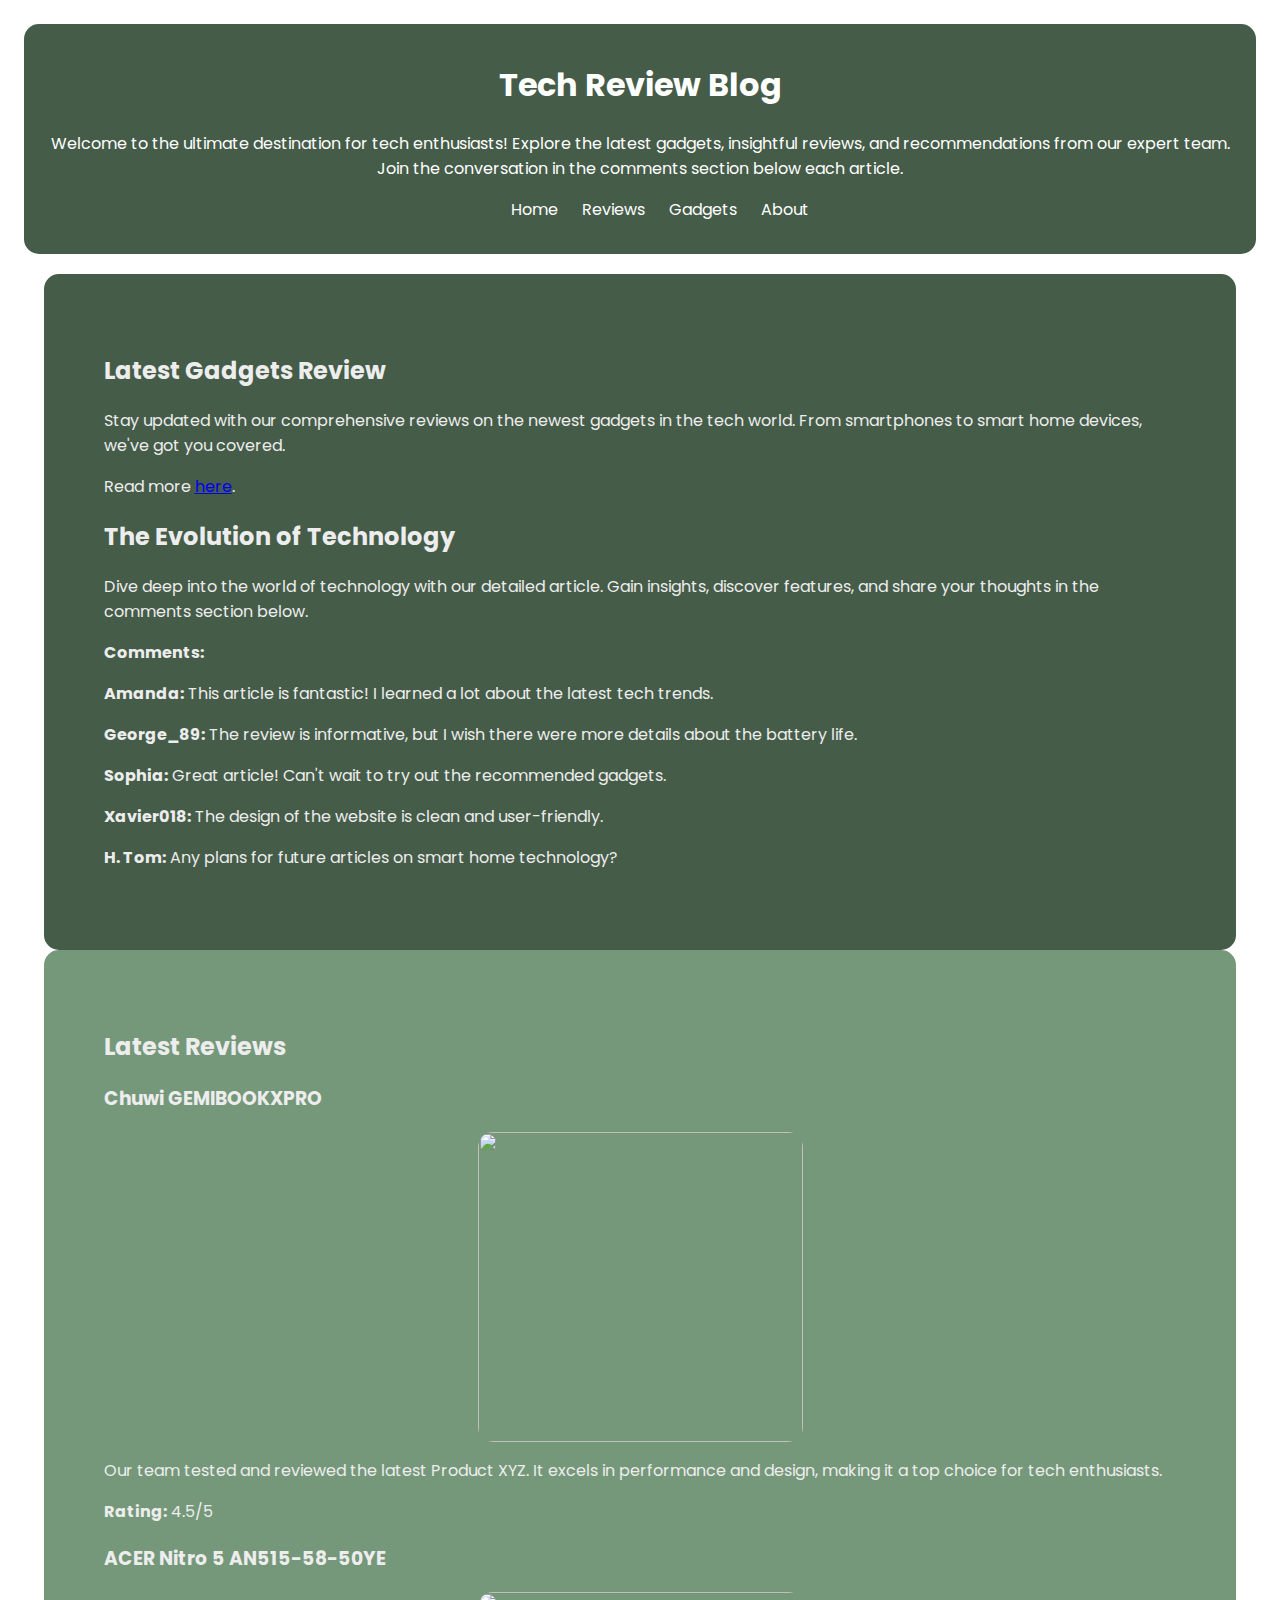
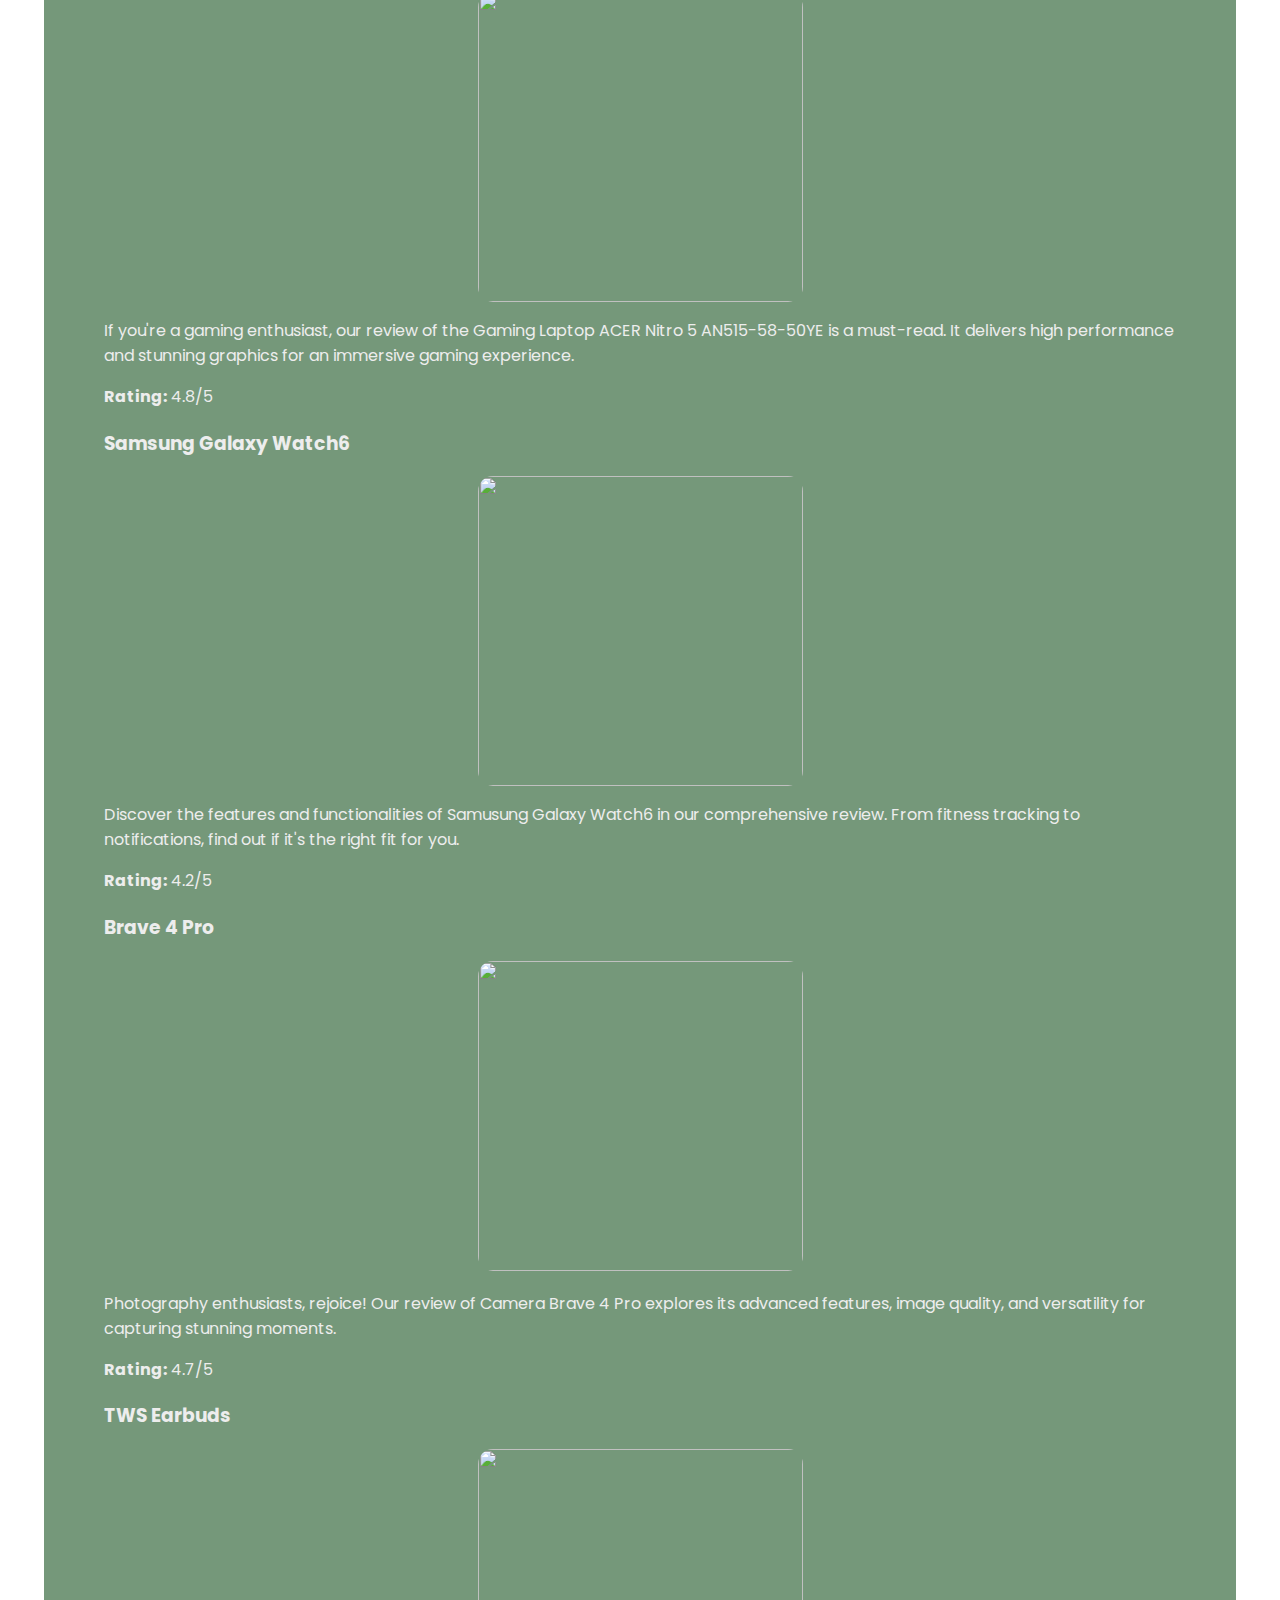
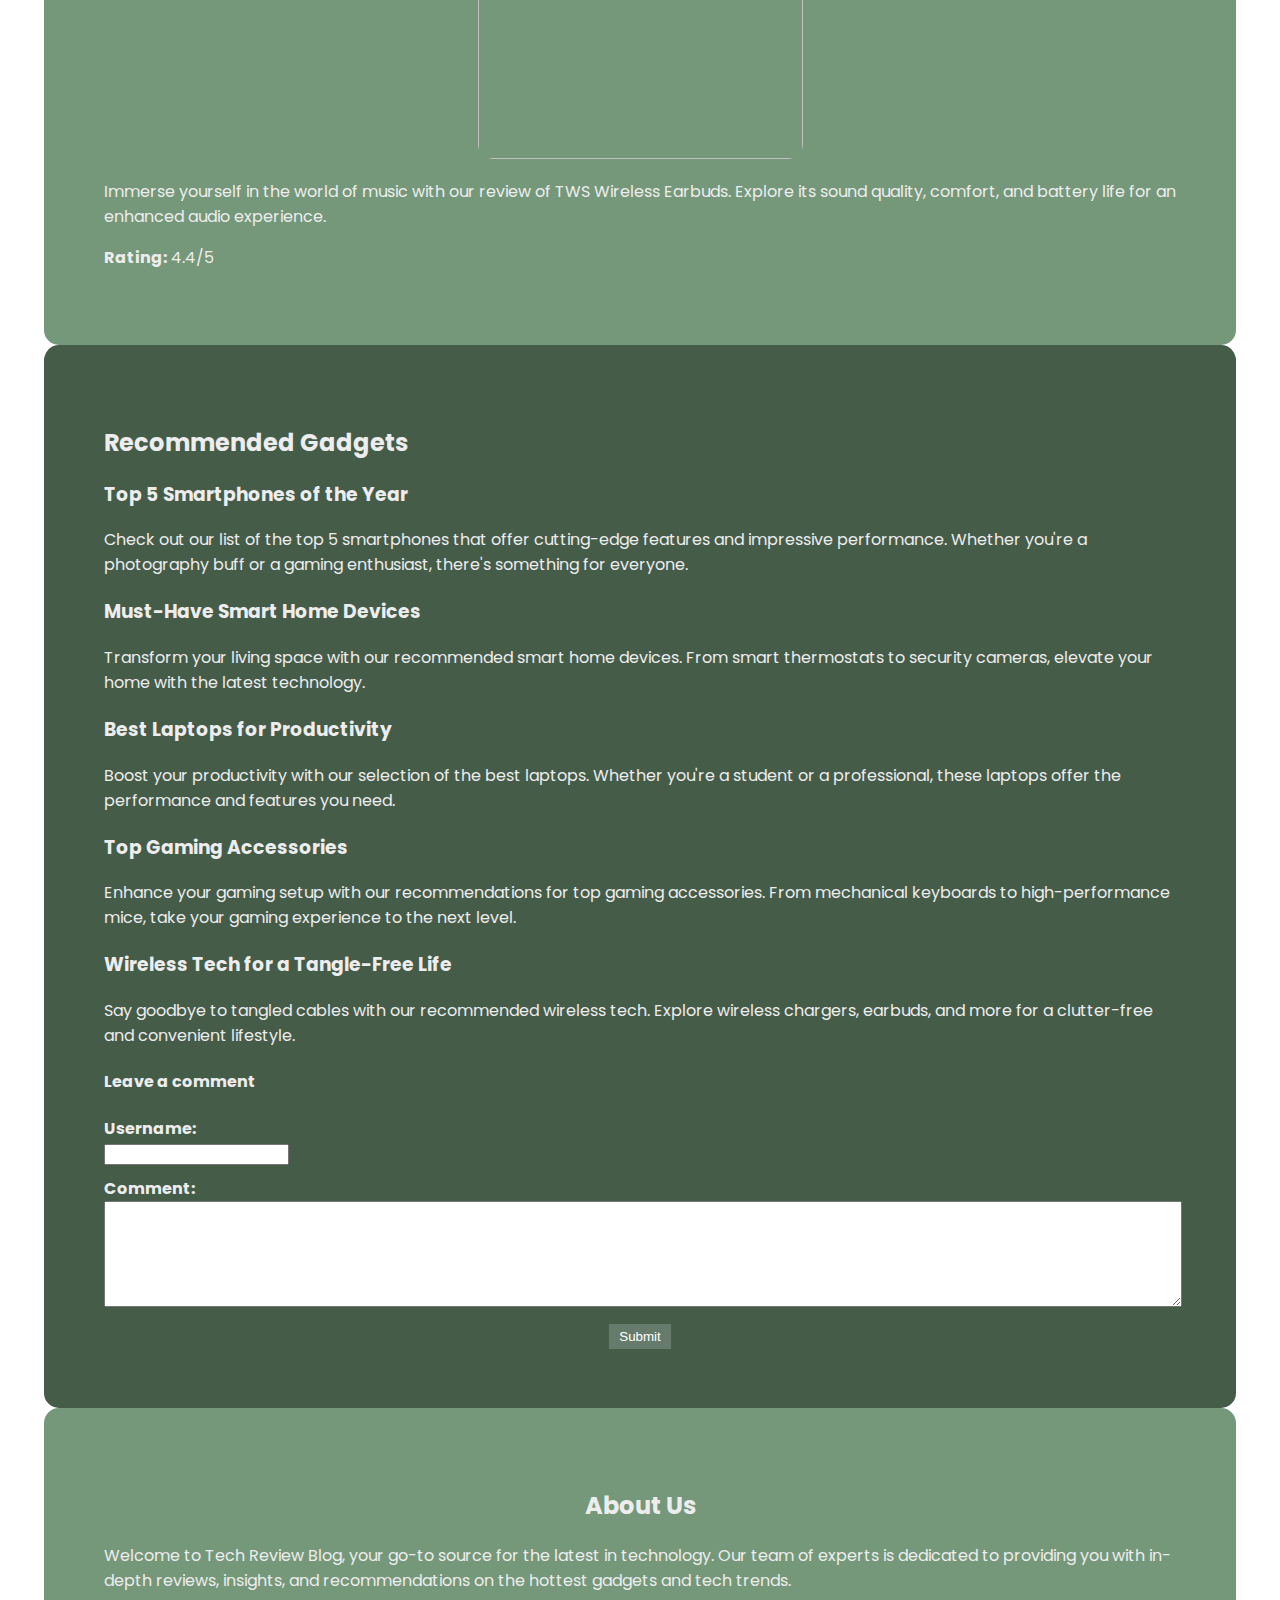
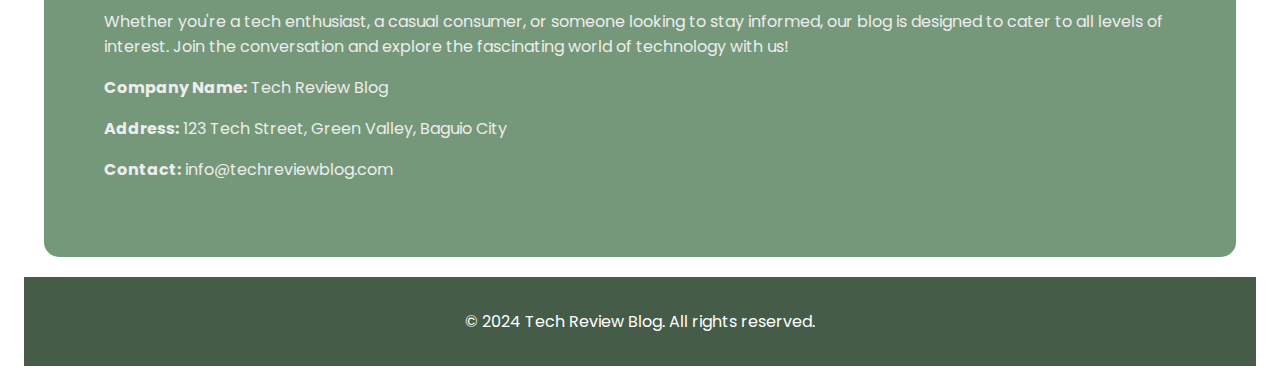
==== commit 98e9deab: "additional code" ====
--- a/index.html
+++ b/index.html
@@ -27,7 +27,7 @@
             <article>
                 <h2>Latest Gadgets Review</h2>
                 <p>Stay updated with our comprehensive reviews on the newest gadgets in the tech world. From smartphones to smart home devices, we've got you covered.</p>
-                <p>Read more <a href="#article1">here</a>.</p>
+                <p>Read more <a href="https://www.theverge.com/">here</a>.</p>
             </article>
 
             <article id="article1">
@@ -59,28 +59,33 @@
         <section id="reviews">
             <h2>Latest Reviews</h2>
             <article class="review">
-                <h3>Product XYZ Review</h3>
+                <h3>Chuwi GEMIBOOKXPRO</h3>
+                <img src="https://cdn-dkdbi.nitrocdn.com/jupGLetWziqcmHluZmAlSGkSfoThRGtQ/assets/images/optimized/rev-06c414b/western.com.ph/wp-content/uploads/2023/10/WEBSITE_CHUWI_GEMIBOOKXPRO_01.jpg" alt="" height="310" width="325"></img>
                 <p>Our team tested and reviewed the latest Product XYZ. It excels in performance and design, making it a top choice for tech enthusiasts.</p>
                 <p><strong>Rating:</strong> 4.5/5</p>
             </article>
             <article class="review">
-                <h3>Gaming Laptop ABC Review</h3>
-                <p>If you're a gaming enthusiast, our review of the Gaming Laptop ABC is a must-read. It delivers high performance and stunning graphics for an immersive gaming experience.</p>
+                <h3>ACER Nitro 5 AN515-58-50YE </h3>
+                <img src="https://pcx.com.ph/cdn/shop/products/1.LT-ACER-NITRO5-AN515-58-50YE-I5-12500H-RTX3050-1.jpg?v=1688458951&width=700" alt="" height="310" width="325"></img>
+                <p>If you're a gaming enthusiast, our review of the Gaming Laptop ACER Nitro 5 AN515-58-50YE is a must-read. It delivers high performance and stunning graphics for an immersive gaming experience.</p>
                 <p><strong>Rating:</strong> 4.8/5</p>
             </article>
             <article class="review">
-                <h3>Smartwatch 123 Review</h3>
-                <p>Discover the features and functionalities of Smartwatch 123 in our comprehensive review. From fitness tracking to notifications, find out if it's the right fit for you.</p>
+                <h3>Samsung Galaxy Watch6</h3>
+                <img src="https://media.wired.com/photos/640231e48de16373379de469/master/w_1920%2Cc_limit/Garmin-Vivomove-Trend-Review-Featured-Gear.jpg" alt="" height="310" width="325"></img>
+                <p>Discover the features and functionalities of Samusung Galaxy Watch6 in our comprehensive review. From fitness tracking to notifications, find out if it's the right fit for you.</p>
                 <p><strong>Rating:</strong> 4.2/5</p>
             </article>
             <article class="review">
-                <h3>Camera Z Review</h3>
-                <p>Photography enthusiasts, rejoice! Our review of Camera Z explores its advanced features, image quality, and versatility for capturing stunning moments.</p>
+                <h3>Brave 4 Pro</h3>
+                <img src="https://camerahaus.com/cdn/shop/files/Brave4Pro_720x.jpg?v=1708073521" alt="" height="310" width="325"></article>
+                <p>Photography enthusiasts, rejoice! Our review of Camera Brave 4 Pro explores its advanced features, image quality, and versatility for capturing stunning moments.</p>
                 <p><strong>Rating:</strong> 4.7/5</p>
             </article>
             <article class="review">
-                <h3>Wireless Earbuds XYZ Review</h3>
-                <p>Immerse yourself in the world of music with our review of Wireless Earbuds XYZ. Explore its sound quality, comfort, and battery life for an enhanced audio experience.</p>
+                <h3>TWS Earbuds</h3>
+                <img src="https://urbangadgets.ph/wp-content/uploads/Skullcandy-Indy-ANC-TWS-Earphones-Grey-2-800x800.jpg" alt="" height="310" width="325"></article>
+                <p>Immerse yourself in the world of music with our review of TWS Wireless Earbuds. Explore its sound quality, comfort, and battery life for an enhanced audio experience.</p>
                 <p><strong>Rating:</strong> 4.4/5</p>
             </article>
         </section>
@@ -107,6 +112,7 @@
                 <h3>Wireless Tech for a Tangle-Free Life</h3>
                 <p>Say goodbye to tangled cables with our recommended wireless tech. Explore wireless chargers, earbuds, and more for a clutter-free and convenient lifestyle.</p>
             </article>
+
             <form class="comment-form">
                 <h4>Leave a comment</h4>
                 <div>
@@ -121,6 +127,15 @@
               </form>
             </div>
         </section>
+
+        <section id="about">
+            <h2>About Us</h2>
+            <p>Welcome to Tech Review Blog, your go-to source for the latest in technology. Our team of experts is dedicated to providing you with in-depth reviews, insights, and recommendations on the hottest gadgets and tech trends.</p>
+            <p>Whether you're a tech enthusiast, a casual consumer, or someone looking to stay informed, our blog is designed to cater to all levels of interest. Join the conversation and explore the fascinating world of technology with us!</p>
+            <p><strong>Company Name:</strong> Tech Review Blog</p>
+            <p><strong>Address:</strong> 123 Tech Street, Green Valley, Baguio City</p>
+            <p><strong>Contact:</strong> info@techreviewblog.com</p>
+        </section>
     </main>
 
     <footer>
--- a/Asset/css/styles.css
+++ b/Asset/css/styles.css
@@ -5,23 +5,33 @@
     margin: 12px;
     padding: 12px;
     box-sizing: border-box;
-    background: var(--bg-color);
     color: var(--text-color);
+    background-image: url("https://img.freepik.com/free-vector/abstact-hexagon-background-memphis-style_1017-31955.jpg?w=996&t=st=1708180870~exp=1708181470~hmac=92469e59a7072ea103f45a6d61333b28be12814555c67f41736c0b82e71f76c8");
 }
 
 :root {
-    --bg-color: #564820;
-    --second-bg-color: #765a30;
+    --bg-color: #677b6c;
+    --second-bg-color: #455c49;
     --text-color: #ededed;
-    --main-color: #f59d06;
+    --main-color: #75987a;
 }
 
+.review img {
+  display: flex;
+  margin: 0 auto;
+  border-radius: 15px;
+}
 
 header {
     background-color: var(--second-bg-color);
+    border-radius: 15px;
     color: #fff;
     text-align: center;
     padding: 1em 0;
+}
+
+header p {
+  margin: 1rem ;
 }
 
 nav ul {
@@ -40,11 +50,25 @@
 
 #home {
     background-color: var(--second-bg-color);
+    border-radius: 15px;
     padding: 5%;
+}
+
+#reviews {
+  background-color: var(--main-color);
+  border-radius: 15px;
+  padding: 5%;
+}
+
+#gadgets {
+  background-color: var(--second-bg-color);
+  border-radius: 15px;
+  padding: 5%;
 }
 
 main {
     padding: 20px;
+    flex: 1;
 }
 
 article {
@@ -66,16 +90,29 @@
   }
   
   .comment-form button {
-    background-color: #333;
+    background-color:var(--bg-color);
     color: white;
+    display: block;
+    margin: 0 auto;
     padding: 5px 10px;
     border: none;
     cursor: pointer;
   }
 
+#about {
+  background-color: var(--main-color);
+  border-radius: 15px;
+  padding: 5%;
+}
+
+#about h2 {
+  text-align: center;
+}
+
 footer {
-    background-color: #333;
+    background-color: var(--second-bg-color);
     color: #fff;
     text-align: center;
     padding: 1em ;
+    margin-top: auto;
 }
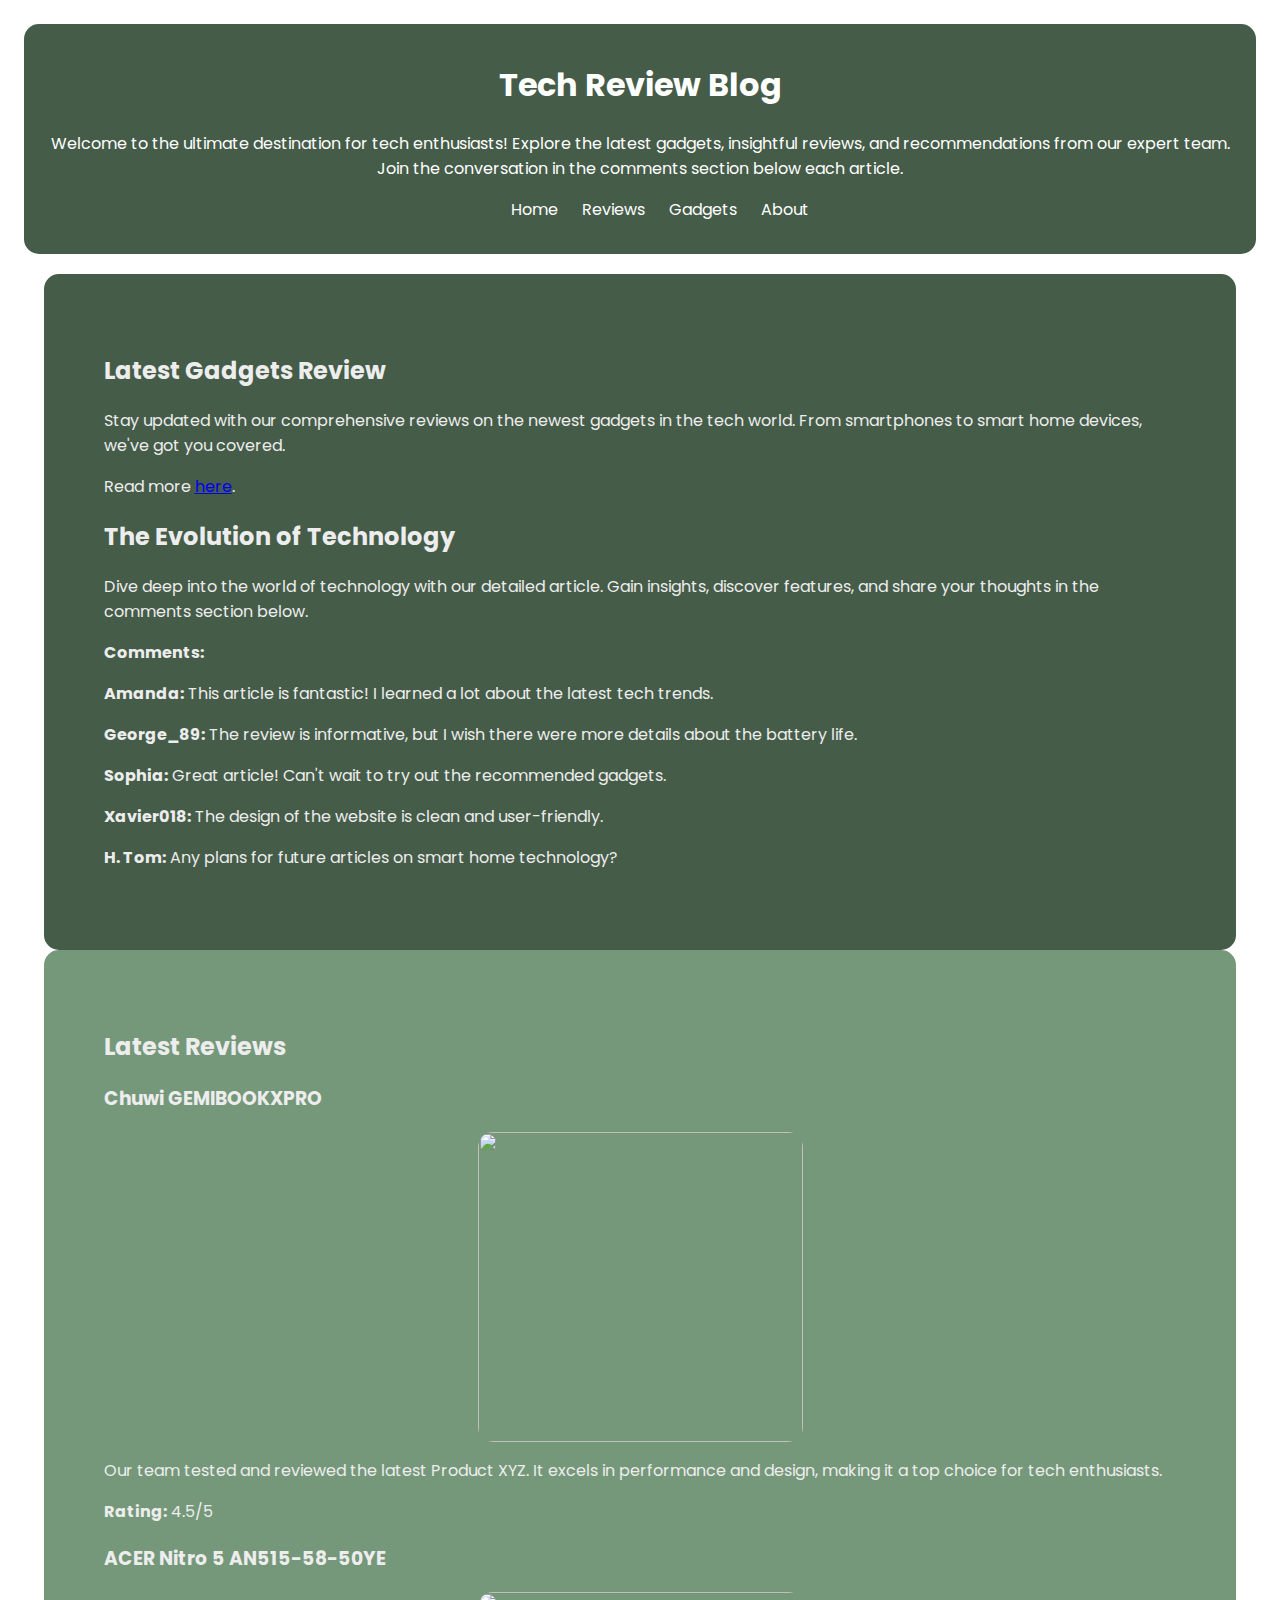
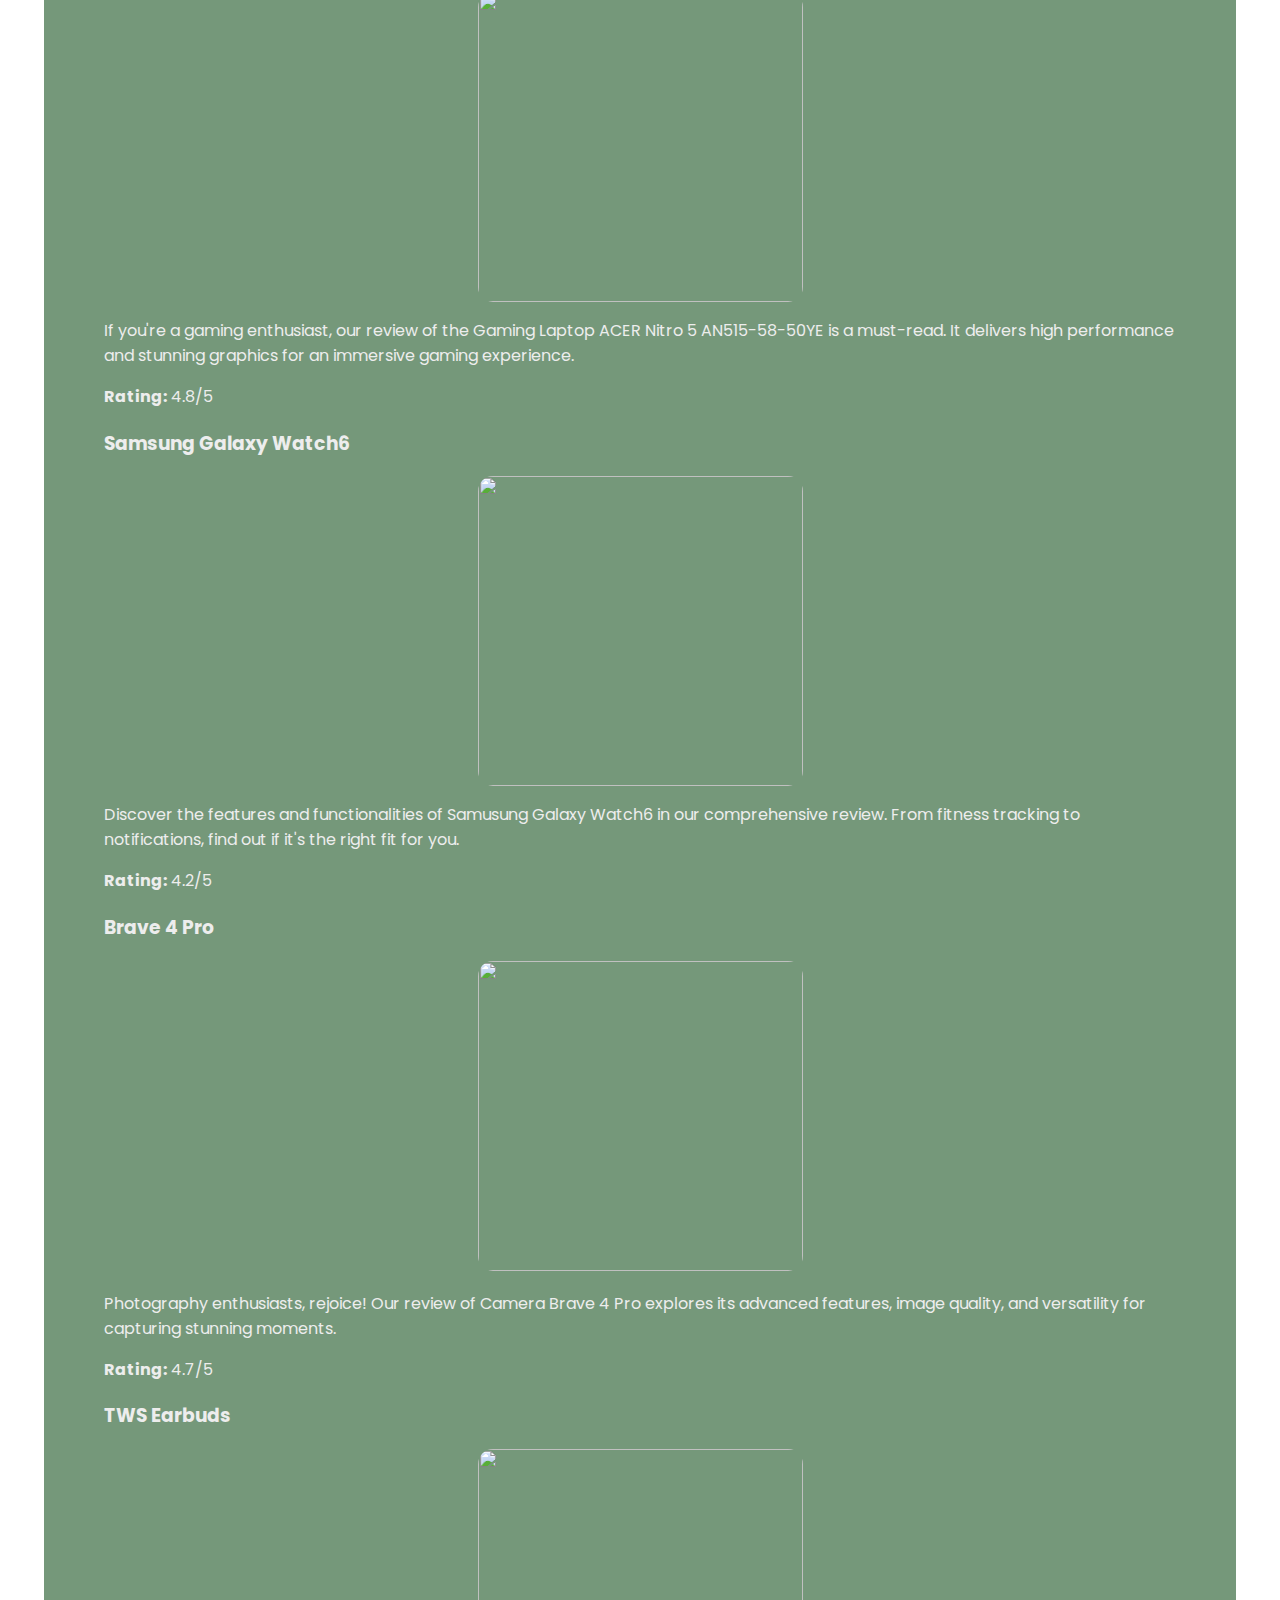
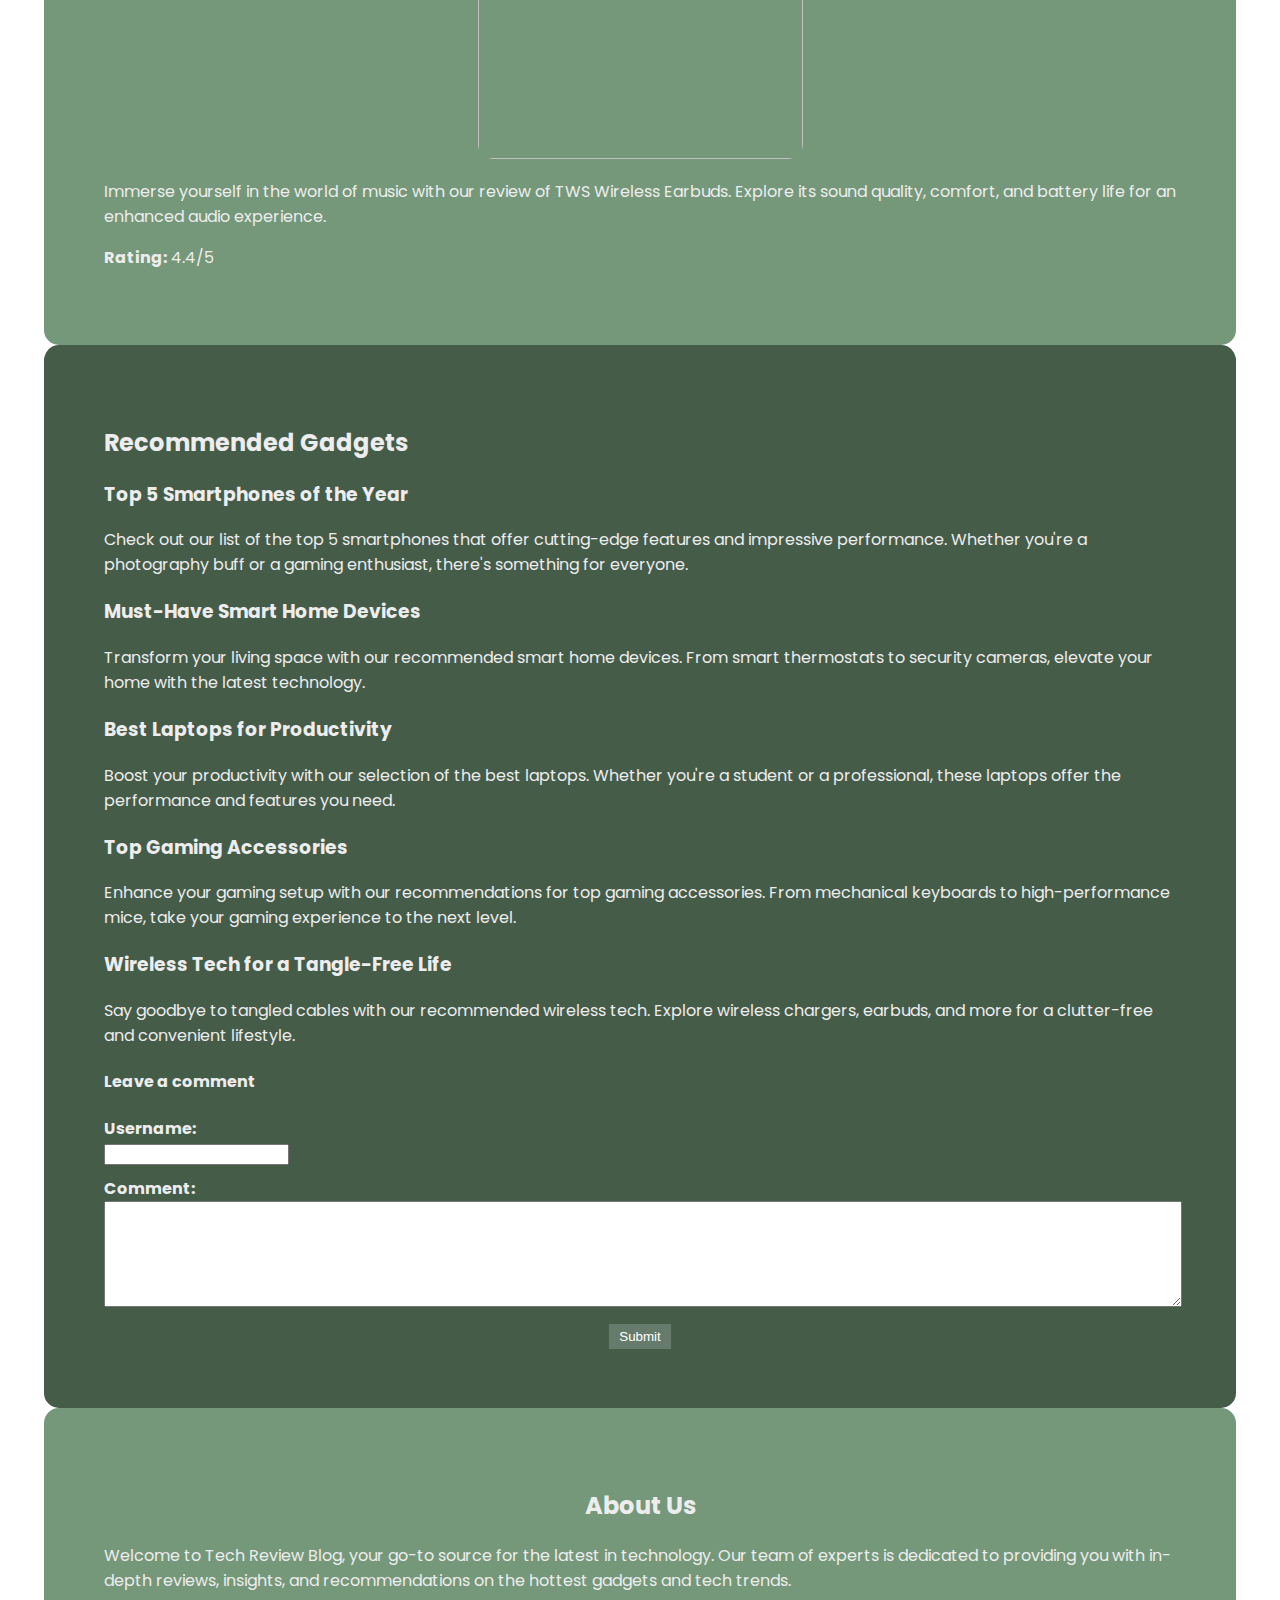
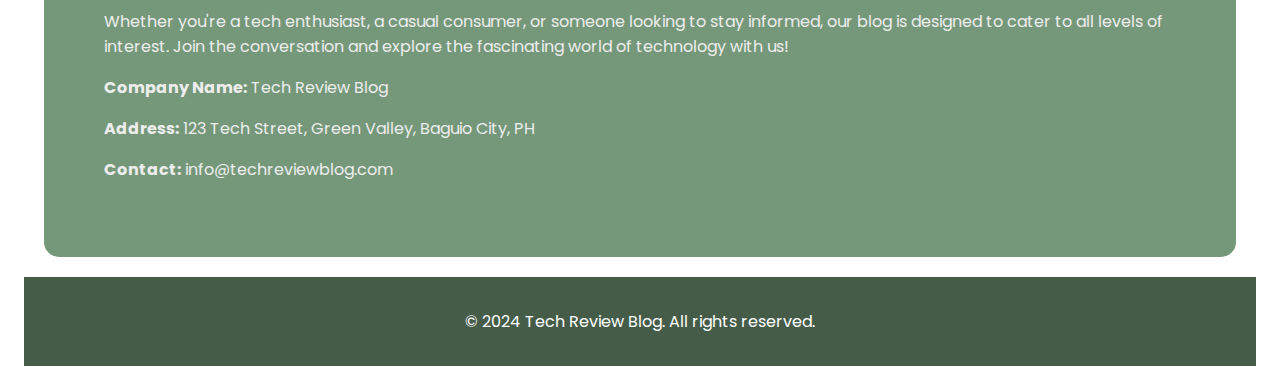
==== commit 3aa8f4c3: "additional paragraph" ====
--- a/index.html
+++ b/index.html
@@ -133,7 +133,7 @@
             <p>Welcome to Tech Review Blog, your go-to source for the latest in technology. Our team of experts is dedicated to providing you with in-depth reviews, insights, and recommendations on the hottest gadgets and tech trends.</p>
             <p>Whether you're a tech enthusiast, a casual consumer, or someone looking to stay informed, our blog is designed to cater to all levels of interest. Join the conversation and explore the fascinating world of technology with us!</p>
             <p><strong>Company Name:</strong> Tech Review Blog</p>
-            <p><strong>Address:</strong> 123 Tech Street, Green Valley, Baguio City</p>
+            <p><strong>Address:</strong> 123 Tech Street, Green Valley, Baguio City, PH</p>
             <p><strong>Contact:</strong> info@techreviewblog.com</p>
         </section>
     </main>
